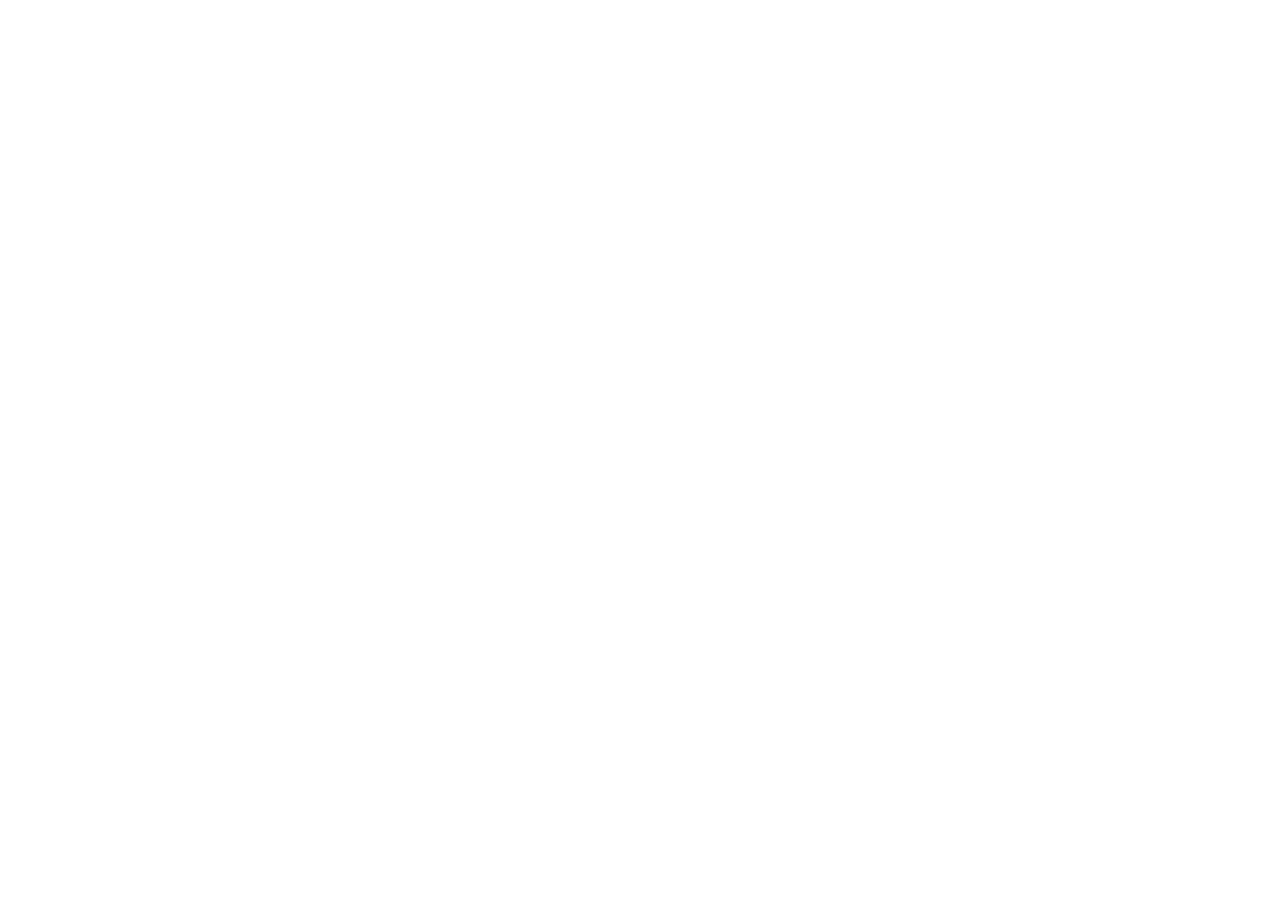
==== pages/a-propos.html @ 69cf408e "favi step completed" ====
<!DOCTYPE html>
<html lang="fr">

<head>
    <meta charset="UTF-8">
    <meta name="viewport" content="width=device-width, initial-scale=1.0">
    <title>The Green Escape - A propos</title>

    <!--Favicon-->
    <link rel="apple-touch-icon" sizes="72x72" href=".assets/images/favi/apple-icon-72x72.png">
    <link rel="apple-touch-icon" sizes="57x57" href=".assets/images/favi/apple-icon-57x57.png">
    <link rel="apple-touch-icon" sizes="76x76" href=".assets/images/favi/apple-icon-76x76.png">
    <link rel="apple-touch-icon" sizes="114x114" href=".assets/images/favi/apple-icon-114x114.png">
    <link rel="apple-touch-icon" sizes="120x120" href=".assets/images/favi/apple-icon-120x120.png">
    <link rel="apple-touch-icon" sizes="144x144" href=".assets/images/favi/apple-icon-144x144.png">
    <link rel="apple-touch-icon" sizes="152x152" href=".assets/images/favi/apple-icon-152x152.png">
    <link rel="apple-touch-icon" sizes="180x180" href=".assets/images/favi/apple-icon-180x180.png">
    <link rel="icon" type="image/png" sizes="192x192"  href=".assets/images/favi/android-icon-192x192.png">
    <link rel="icon" type="image/png" sizes="32x32" href=".assets/images/favi/favicon-32x32.png">
    <link rel="icon" type="image/png" sizes="96x96" href=".assets/images/favi/favicon-96x96.png">
    <link rel="icon" type="image/png" sizes="16x16" href=".assets/images/favi/favicon-16x16.png">
    <link rel="manifest" href=".assets/images/favi/manifest.json">
    <meta name="msapplication-TileColor" content="#ffffff">
    <meta name="msapplication-TileImage" content=".assets/images/favi/ms-icon-144x144.png">
    <meta name="theme-color" content="#ffffff">
    <link rel="apple-touch-icon" sizes="60x60" href=".assets/images/favi/apple-icon-60x60.png">

    <!--SEO-->
    <meta name="description" content="">

    <!-- Liens styles CSS-->
    <link rel="stylesheet" href="./assets/css/reset.css">
    <link rel="stylesheet" href="./assets/css/base.css">
    <link rel="stylesheet" href="./assets/css/layout.css">

    <!-- Liens fonts web-->
    <!--Playfair Display-->
    <link rel="preconnect" href="https://fonts.googleapis.com">
    <link rel="preconnect" href="https://fonts.gstatic.com" crossorigin>
    <link href="https://fonts.googleapis.com/css2?family=Playfair+Display:ital,wght@0,400..900;1,400..900&display=swap"
        rel="stylesheet">
    <!--Poppins-->
    <link rel="preconnect" href="https://fonts.googleapis.com">
    <link rel="preconnect" href="https://fonts.gstatic.com" crossorigin>
    <link
        href="https://fonts.googleapis.com/css2?family=Playfair+Display:ital,wght@0,400..900;1,400..900&family=Poppins:ital,wght@0,100;0,200;0,300;0,400;0,500;0,600;0,700;0,800;0,900;1,100;1,200;1,300;1,400;1,500;1,600;1,700;1,800;1,900&display=swap"
        rel="stylesheet">

</head>

<body>
    <header>

    </header>

    <main>

    </main>

    <footer>

    </footer>
</body>

</html>
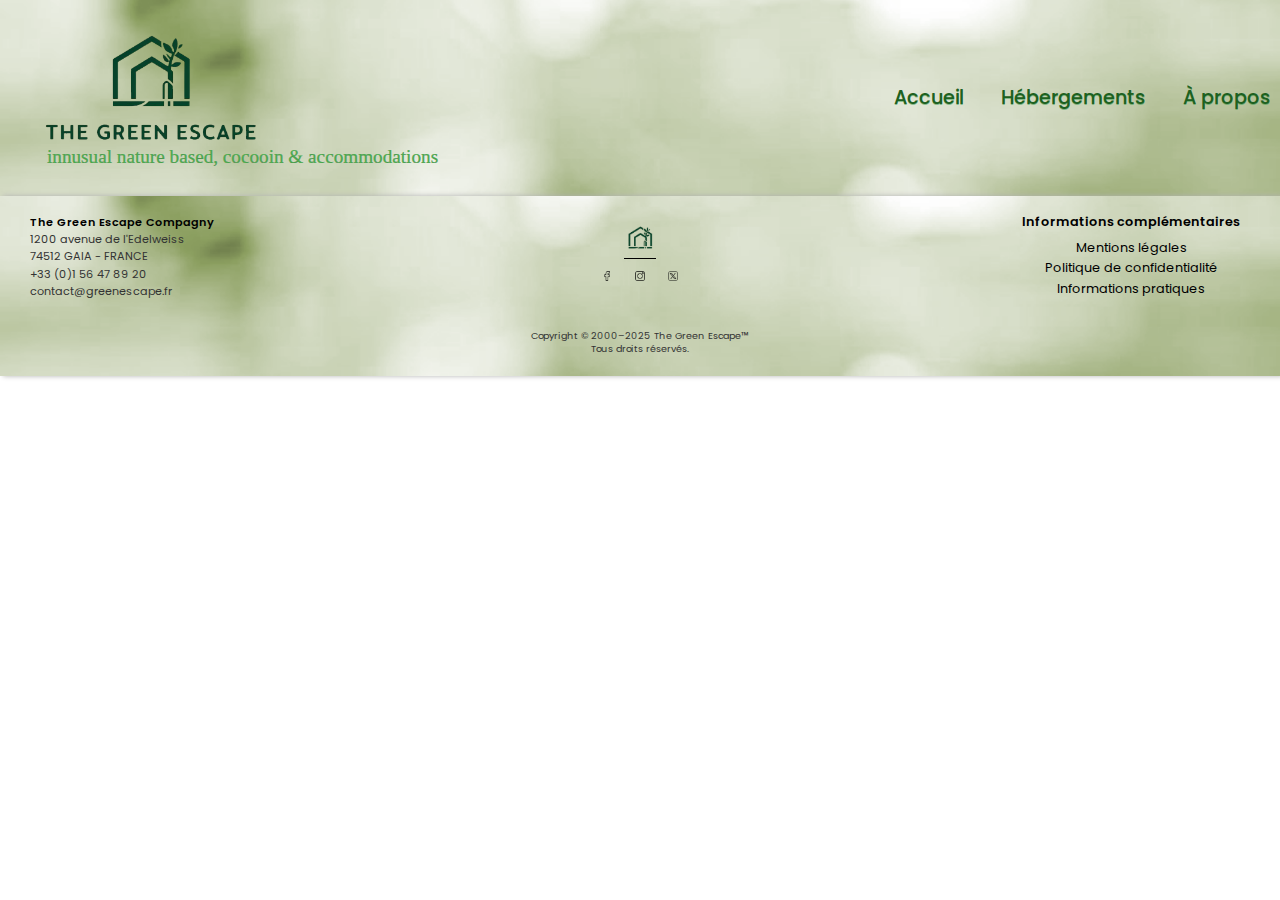
==== commit 9026c5df: "finished header + footer and 4 html's pages are linked and cheked" ====
--- a/pages/a-propos.html
+++ b/pages/a-propos.html
@@ -7,31 +7,31 @@
     <title>The Green Escape - A propos</title>
 
     <!--Favicon-->
-    <link rel="apple-touch-icon" sizes="72x72" href=".assets/images/favi/apple-icon-72x72.png">
-    <link rel="apple-touch-icon" sizes="57x57" href=".assets/images/favi/apple-icon-57x57.png">
-    <link rel="apple-touch-icon" sizes="76x76" href=".assets/images/favi/apple-icon-76x76.png">
-    <link rel="apple-touch-icon" sizes="114x114" href=".assets/images/favi/apple-icon-114x114.png">
-    <link rel="apple-touch-icon" sizes="120x120" href=".assets/images/favi/apple-icon-120x120.png">
-    <link rel="apple-touch-icon" sizes="144x144" href=".assets/images/favi/apple-icon-144x144.png">
-    <link rel="apple-touch-icon" sizes="152x152" href=".assets/images/favi/apple-icon-152x152.png">
-    <link rel="apple-touch-icon" sizes="180x180" href=".assets/images/favi/apple-icon-180x180.png">
-    <link rel="icon" type="image/png" sizes="192x192"  href=".assets/images/favi/android-icon-192x192.png">
-    <link rel="icon" type="image/png" sizes="32x32" href=".assets/images/favi/favicon-32x32.png">
-    <link rel="icon" type="image/png" sizes="96x96" href=".assets/images/favi/favicon-96x96.png">
-    <link rel="icon" type="image/png" sizes="16x16" href=".assets/images/favi/favicon-16x16.png">
-    <link rel="manifest" href=".assets/images/favi/manifest.json">
+    <link rel="apple-touch-icon" sizes="72x72" href="./../assets/images/favi/apple-icon-72x72.png">
+    <link rel="apple-touch-icon" sizes="57x57" href="./../assets/images/favi/apple-icon-57x57.png">
+    <link rel="apple-touch-icon" sizes="76x76" href="./../assets/images/favi/apple-icon-76x76.png">
+    <link rel="apple-touch-icon" sizes="114x114" href="./../assets/images/favi/apple-icon-114x114.png">
+    <link rel="apple-touch-icon" sizes="120x120" href="./../assets/images/favi/apple-icon-120x120.png">
+    <link rel="apple-touch-icon" sizes="144x144" href="./../assets/images/favi/apple-icon-144x144.png">
+    <link rel="apple-touch-icon" sizes="152x152" href="./../assets/images/favi/apple-icon-152x152.png">
+    <link rel="apple-touch-icon" sizes="180x180" href="./../assets/images/favi/apple-icon-180x180.png">
+    <link rel="icon" type="image/png" sizes="192x192"  href="./../assets/images/favi/android-icon-192x192.png">
+    <link rel="icon" type="image/png" sizes="32x32" href="./../assets/images/favi/favicon-32x32.png">
+    <link rel="icon" type="image/png" sizes="96x96" href="./../assets/images/favi/favicon-96x96.png">
+    <link rel="icon" type="image/png" sizes="16x16" href="./../assets/images/favi/favicon-16x16.png">
+    <link rel="manifest" href="./../assets/images/favi/manifest.json">
     <meta name="msapplication-TileColor" content="#ffffff">
-    <meta name="msapplication-TileImage" content=".assets/images/favi/ms-icon-144x144.png">
+    <meta name="msapplication-TileImage" content="./../assets/images/favi/ms-icon-144x144.png">
     <meta name="theme-color" content="#ffffff">
-    <link rel="apple-touch-icon" sizes="60x60" href=".assets/images/favi/apple-icon-60x60.png">
+    <link rel="apple-touch-icon" sizes="60x60" href="./../assets/images/favi/apple-icon-60x60.png">
 
     <!--SEO-->
     <meta name="description" content="">
 
     <!-- Liens styles CSS-->
-    <link rel="stylesheet" href="./assets/css/reset.css">
-    <link rel="stylesheet" href="./assets/css/base.css">
-    <link rel="stylesheet" href="./assets/css/layout.css">
+    <link rel="stylesheet" href="./../assets/css/reset.css">
+    <link rel="stylesheet" href="./../assets/css/base.css">
+    <link rel="stylesheet" href="./../assets/css/layout.css">
 
     <!-- Liens fonts web-->
     <!--Playfair Display-->
@@ -47,19 +47,93 @@
         rel="stylesheet">
 
 </head>
-
 <body>
     <header>
-
-    </header>
+        <div class="logo-slogan">
+            <a href="index.html">
+                <img class="logo-header" src="./../assets/images/logo_header.png" alt="logo de l'entreprise the green escape" id="logo">
+            </a>
+            <h1>
+                innusual nature based, cocooin & accommodations
+            </h1>
+        </div>
+            <nav>
+               <ul>
+                <li>
+                    <a href="index.html">Accueil</a>
+                </li>
+                <li>
+                    <a href="hebergements.html">Hébergements</a>
+                </li>
+                <li>
+                    <a href="a-propos.html">À propos</a>
+                    
+                </li>
+                <li>
+                    <a href="contact.html">Contact</a>
+                </li>
+               </ul>
+            </nav>
+        </header>
 
     <main>
 
     </main>
+    
+    <footer>
+        <div class="compagny-contact">
+            <h3>The Green Escape Compagny</h3>
+            <p>1200 avenue de l'Edelweiss</p>
+            <p>74512 GAIA - FRANCE</p>
+            <p>+33 (0)1 56 47 89 20</p>
+            <p>contact@greenescape.fr</p>
+        </div>
 
-    <footer>
+        <div class="social-media">
+            <div class="logo-compagny-social">
+                <a href="index.html">
+                <img src="./../assets/images/green_escape_alphachannel.png" alt="logo de l'entreprise the green escape" id="logo-compagny-social">
+                </a>
+            </div>
+            <div class="plateformes">
+
+                <a href="#" target="_blank">
+                <img src="./../assets/images/social/facebook.png" alt="logo facebook" id="logo facebook">
+                </a>
+
+                <a href="#" target="_blank">
+                <img src="./../assets/images/social/instagram.png" alt="logo instagram" id="logo instagram">
+                </a>
+
+                <a href="#" target="_blank">
+                <img src="./../assets/images/social/x.png" alt="logo x" id="logo x">
+                </a>
+
+            </div>
+        </div>
+
+        <div class="adding-informations">
+         <nav>
+            <h3>Informations complémentaires</h3>
+            <ul>
+             <li>
+                <a href="#">Mentions légales</a>
+            </li>
+             <li>
+                 <a href="#">Politique de confidentialité</a>
+             </li>
+             <li>
+                <a href="#">Informations pratiques</a>
+            </li>
+            </ul>
+         </nav>
+        </div>
+
+        <div class="copyright">
+         <p>Copyright &copy; 2000–2025 The Green Escape™</p>
+         <p>Tous droits réservés.</p>
+        </div>
 
     </footer>
 </body>
-
 </html>--- a/assets/css/base.css
+++ b/assets/css/base.css
@@ -0,0 +1,31 @@
+*{
+    box-sizing: border-box;
+}
+:root{
+    --main_background:#F5F5DC ;
+    --main_text_color:#333333;
+    --secondary_background:#FFFFFF;
+    --color-button:#4CAF50;
+    --color-title:#4CAF50;
+    --title-font: playfair display;
+    --text-font:poppins;
+}
+
+main{
+    background-color: var(--main_background);
+}
+
+h1{
+    font-family: var(--text---font);
+    color: var(--color-title);
+}
+
+ul ol a{
+    font-family: var(--text---font);
+    color: var(--color-title);
+}
+
+p{
+    font-family: var(--text---font);
+    color: var(--main_text_color);
+}--- a/assets/css/layout.css
+++ b/assets/css/layout.css
@@ -0,0 +1,184 @@
+header{
+    margin: auto;
+    width: 100%;
+    padding: 30px;
+    position: relative;
+    display: flex;
+    justify-content: space-between;
+    align-items: center;
+    box-shadow: 0px 3px 5px 0px #b3b2b2;
+    background: url("./../images/banner_green_bkg.png") center center / cover no-repeat;
+}
+
+.logo-header{
+    height: auto;
+    width: 30%;
+    align-items: center;
+    text-align: center;
+    text-decoration: none;
+    color: inherit;
+}
+
+header h1{
+    padding: 0 0 0 17px;
+    -webkit-text-stroke: 0.2px #3f7541;
+    font-size: 1.2rem;
+}
+
+header nav{
+    height: auto;
+    width: 30%;
+    padding: 0 20px 0 0;
+    align-items: center;
+    vertical-align: middle;
+    text-align: center;
+}
+
+header nav ul{
+    display: flex;
+    gap: 5%;
+}
+
+header nav li{
+    padding: 10px;
+    text-decoration-color: transparent;
+}
+
+header nav li:hover{
+    transform: translateY(-2px);
+    transition: 0.2s ease-in-out;
+    text-shadow: 0.5px 0.5px 0.5px rgb(97, 97, 97);
+    text-decoration: underline;
+    text-decoration-color: #1d6120;
+    text-decoration-thickness: 2px;
+    text-underline-offset: 4px;
+}
+
+header nav a{
+    font-family:var(--text-font);
+    font-weight:500;
+    font-size: 1.2rem;
+    text-decoration: none;
+    color:#1d6120;
+    -webkit-text-stroke: 0.2px #264b275d;
+    text-shadow: 0px 0.5px 0px rgba(49, 151, 74, 0.527);
+    white-space: nowrap;
+
+}
+
+footer{
+    margin: auto;
+    width: 100%;
+    padding: 20px;
+    position: relative;
+    bottom: 0;
+    display: flex;
+    flex-direction: row;
+    flex-wrap: wrap;
+    justify-content: space-between;
+    align-items: center;
+    box-shadow: 3px 0px 5px 0px #b3b2b2;
+    font-family: var(--text-font);
+    font-size:0.7rem;
+    background: url("./../images/banner_green_bkg.png") center center / cover no-repeat;
+}
+
+.social-media{
+    height: auto;
+    width: 20%;
+    align-items: center;
+    vertical-align: middle;
+    text-align: center;
+}
+
+.plateformes img{
+    height: auto;
+    width: 12%;
+    padding: 10px;
+    transition: transform 0.3s ease;
+}
+
+.plateformes a{
+    text-decoration: none;
+    color: inherit;
+}
+
+.plateformes img:hover{
+    transform: scale(1.2);
+}
+
+.logo-compagny-social img{
+    height: auto;
+    width: 13%;
+    padding: 0 0 6px 0;
+    justify-items: center;
+    border-bottom: solid 1px black;
+    transition: 0.3s ease-out;
+
+}
+
+.logo-compagny-social img:hover{
+    box-shadow: 0px 0px 10px 5px #00000059;
+    border-radius: 3px;
+}
+
+.compagny-contact{
+    height: auto;
+    width: 20%;
+    padding: 0 0 0 10px;
+    align-items: center;
+    vertical-align: middle;
+    text-align: justify;
+}
+
+.compagny-contact h3,p{
+    padding-bottom: 3px;
+}
+
+.compagny-contact h3{
+    font-weight: 550;
+}
+
+.compagny-contact p{
+    padding-top: 3px;
+}
+
+.adding-informations{
+    height: auto;
+    width: 20%;
+    padding: 0 10px 0 0;
+    font-size: 0.8rem;
+    align-items: center;
+    vertical-align: middle;
+    text-align: center;
+}
+
+.adding-informations h3{
+    font-weight: 550;
+    padding-bottom: 10px;
+    font-size: 0.8rem;
+}
+
+.adding-informations li a{
+    padding-top: 3px;
+    padding-bottom: 5px;
+    text-decoration: none;
+    color: inherit;
+    display: inline-block;
+}
+
+.adding-informations li a:hover{
+    transform: translateY(-2px);
+    transition: 0.3s ease-out;
+    text-shadow: 0.5px 0.5px 0.5px rgb(97, 97, 97);
+}
+
+.copyright{
+    height: auto;
+    width: 100%;
+    padding: 30px 0 0 0;
+    align-items: center;
+    vertical-align: middle;
+    text-align: center;
+    font-size: 0.6rem;
+}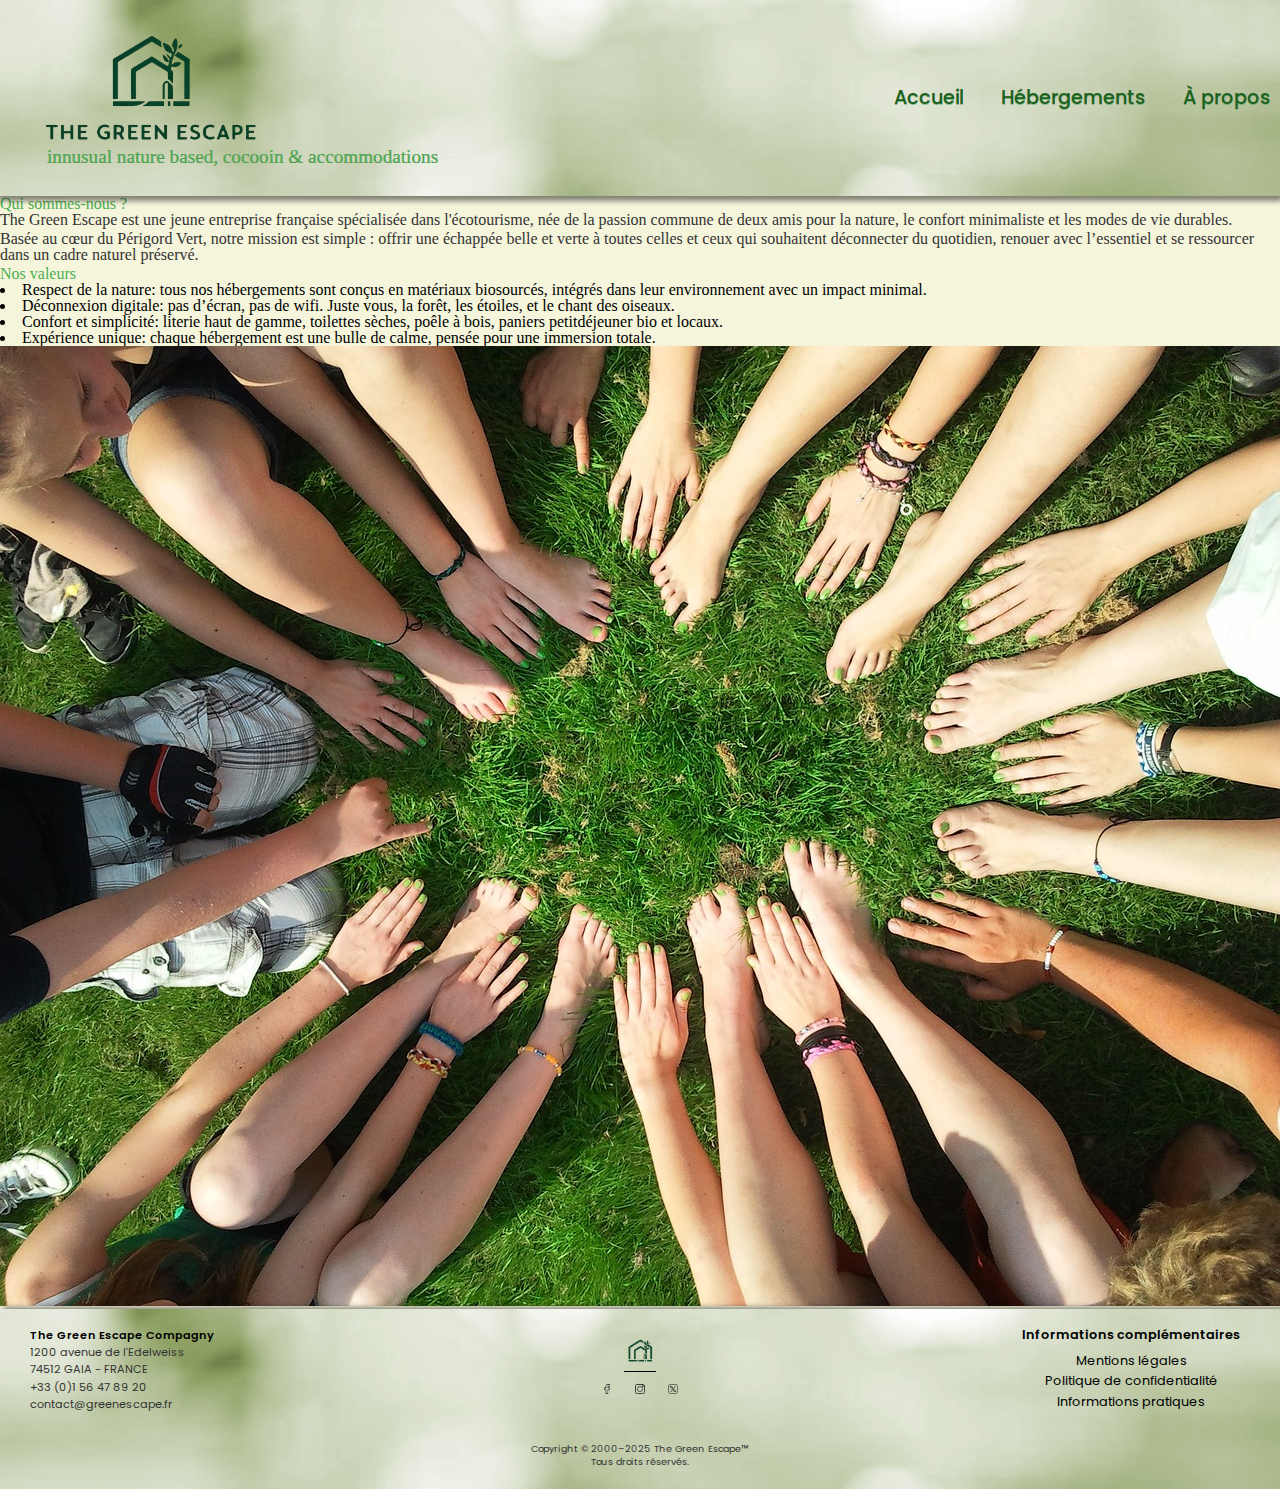
==== commit 8c587094: "mise en vrac du contenu sauf hebergements" ====
--- a/pages/a-propos.html
+++ b/pages/a-propos.html
@@ -32,6 +32,10 @@
     <link rel="stylesheet" href="./../assets/css/reset.css">
     <link rel="stylesheet" href="./../assets/css/base.css">
     <link rel="stylesheet" href="./../assets/css/layout.css">
+    <link rel="stylesheet" href="./../assets/css/home.css">   
+    <link rel="stylesheet" href="./../assets/css/contact.css">
+    <link rel="stylesheet" href="./../assets/css/herbegements.css">
+    <link rel="stylesheet" href="./../assets/css/a-propos.css">
 
     <!-- Liens fonts web-->
     <!--Playfair Display-->
@@ -60,7 +64,7 @@
             <nav>
                <ul>
                 <li>
-                    <a href="index.html">Accueil</a>
+                    <a href="./../index.html">Accueil</a>
                 </li>
                 <li>
                     <a href="hebergements.html">Hébergements</a>
@@ -77,6 +81,29 @@
         </header>
 
     <main>
+        <section class="who-we-are">
+            <h2>Qui sommes-nous ?</h2>
+            <p>The Green Escape est une jeune entreprise française spécialisée dans l'écotourisme, née de la
+                passion commune de deux amis pour la nature, le confort minimaliste et les modes de vie durables.</p>
+            <p>Basée au cœur du Périgord Vert, notre mission est simple : offrir une échappée belle et verte à
+                toutes celles et ceux qui souhaitent déconnecter du quotidien, renouer avec l’essentiel et se
+                ressourcer dans un cadre naturel préservé.</p>
+        </section>
+
+        <section class="valeurs">
+            <h2>Nos valeurs</h2>
+            <ul>
+                <li><span>Respect de la nature:</span> tous nos hébergements sont conçus en matériaux biosourcés, intégrés
+                    dans leur environnement avec un impact minimal.</li>
+                <li><span></span>Déconnexion digitale:</span> pas d’écran, pas de wifi. Juste vous, la forêt, les étoiles, et le chant des
+                    oiseaux.</li>
+                <li><span></span>Confort et simplicité:</span> literie haut de gamme, toilettes sèches, poêle à bois, paniers petitdéjeuner bio et locaux.</li>
+                <li><span></span>Expérience unique:</span> chaque hébergement est une bulle de calme, pensée pour une
+                    immersion totale.</li>
+            </ul>
+            <img class="team" src="./../assets/images/about/team-386673_1280.jpg"
+            alt="photo d'équipe sur l'herbe avec les mains joines au cenre">
+        </section>
 
     </main>
     
--- a/assets/css/base.css
+++ b/assets/css/base.css
@@ -1,14 +1,29 @@
 *{
     box-sizing: border-box;
 }
+
 :root{
     --main_background:#F5F5DC ;
     --main_text_color:#333333;
     --secondary_background:#FFFFFF;
-    --color-button:#4CAF50;
+    --contrast:#FFFFFF;
+    --color-button:#4caf4fe1;
+    --color-deeper-button:#2e6330;
     --color-title:#4CAF50;
     --title-font: playfair display;
     --text-font:poppins;
+}
+
+@media screen and (min-width: 375px) and (max-width: 768px) {
+
+}
+
+@media screen and (min-width: 769) and (max-width: 1024px) {
+    
+}
+
+@media screen and (min-width: 1025px) and (max-width: 1024px){
+    
 }
 
 main{
@@ -16,6 +31,11 @@
 }
 
 h1{
+    font-family: var(--text---font);
+    color: var(--color-title);
+}
+
+h2{
     font-family: var(--text---font);
     color: var(--color-title);
 }
--- a/assets/css/layout.css
+++ b/assets/css/layout.css
@@ -1,12 +1,13 @@
 header{
-    margin: auto;
+    margin:0;
     width: 100%;
+    max-width: 100%;
     padding: 30px;
     position: relative;
     display: flex;
     justify-content: space-between;
     align-items: center;
-    box-shadow: 0px 3px 5px 0px #b3b2b2;
+    box-shadow: 0px 3px 5px 2px #00000077;
     background: url("./../images/banner_green_bkg.png") center center / cover no-repeat;
 }
 
@@ -77,7 +78,7 @@
     flex-wrap: wrap;
     justify-content: space-between;
     align-items: center;
-    box-shadow: 3px 0px 5px 0px #b3b2b2;
+    box-shadow: 5px 0px 5px 2px #00000077;
     font-family: var(--text-font);
     font-size:0.7rem;
     background: url("./../images/banner_green_bkg.png") center center / cover no-repeat;
--- a/assets/css/home.css
+++ b/assets/css/home.css
@@ -0,0 +1,216 @@
+.hero-picture-title img {
+    width: 100%;
+    height: 65vh;
+    position: relative;
+    overflow: hidden;
+    max-width: 100%;
+    display: flex;
+    overflow: hidden;
+    /* Cache les parties de l'image qui dépassent */
+    object-fit: cover;
+    /* L'image remplit toute la zone sans se déformer */
+    mask-image: linear-gradient(to right, rgba(0, 0, 0, 1) 70%, rgba(0, 0, 0, 0) 100%);
+    -webkit-mask-image: linear-gradient(to right, rgba(0, 0, 0, 1) 70%, rgba(0, 0, 0, 0) 100%);
+}
+
+.hero-picture-title h2 {
+    padding: 0 0 0 30px;
+    position: absolute;
+    display: flex;
+    top: 35vh;
+    left: 4vw;
+    color: var(--contrast);
+    font-family: var(--title-font);
+    font-size: 1.5rem;
+    font-weight: 600;
+    text-shadow: 0px 0px 10px var(--contrast);
+}
+
+h2 span {
+    position: absolute;
+    font-style: italic;
+    font-size: 4rem;
+    top: 0vh;
+    left: 15vw;
+}
+
+p span {
+    font-style: italic;
+    display: inline-block;
+    transition: transform 0.3s ease, left 0.3s ease;
+    transform-origin: left center;
+    font-size: 1.2rem;
+    text-shadow: 0px 0px 10px var(--contrast);
+}
+
+p span:hover {
+    transform: scale(1.2);
+}
+
+.compagny-brief {
+    position: absolute;
+    display: contents;
+}
+
+.compagny-brief p {
+    padding: 20px 0 0 30px;
+    position: absolute;
+    top: 55vh;
+    left: 4vw;
+    color: var(--contrast);
+    font-family: var(--text-font);
+    font-size: 1rem;
+    white-space: pre-line;
+    line-height: 1.8;
+}
+
+.green-zoom a {
+    text-decoration: none;
+    color: inherit;
+}
+
+.green-zoom p {
+    padding: 0 0 0 30px;
+    position: absolute;
+    top: 48vh;
+    left: 4vw;
+    font-style: italic;
+    color: var(--contrast);
+    font-family: var(--text-font);
+    font-size: 1rem;
+}
+
+.contact-us-home {
+    padding: 0 0 0 30px;
+    position: absolute;
+    top: 70vh;
+    left: 35vw;
+    font-family: var(--text-font);
+    text-shadow: 0px 0px 10px var(--contrast);
+    font-size: 1.2rem;
+}
+
+.contact-us-home p {
+    color: var(--contrast);
+
+}
+
+.contact-us-home a {
+    text-decoration: none;
+    color: inherit;
+    color: var(--contrast);
+}
+
+.contact-us-home span {
+    font-weight: 500;
+}
+
+.btn-style {
+    border: 0;
+    line-height: 1.8;
+    padding: 0 20px;
+    font-size: 1rem;
+    width: 9vw;
+    height: 5vh;
+    position: absolute;
+    top: 5vh;
+    left: 5vw;
+    text-align: center;
+    color: var(--contrast);
+    text-shadow: 1px 1px 1px #000;
+    border-radius: 10px;
+    background-color: var(--color-button);
+    box-shadow: inset 2px 2px 3px rgb(255 255 255 / 60%), inset -2px -2px 3px rgb(0 0 0 / 60%);
+}
+
+.btn-style:hover,
+.home-preview:hover {
+    background-color: var(--color-deeper-button);
+}
+
+.btn-style:active,
+.home-preview:active {
+    box-shadow: inset -2px -2px 3px rgb(255 255 255 / 60%), inset 2px 2px 3px rgb(0 0 0 / 60%);
+}
+
+.hebergements-visual {
+    position: relative;
+    display: flex;
+    flex-wrap: wrap;
+    align-items: center;
+    transform: translate(5%, 10%);
+    z-index: 1;
+    /* Place les images au-dessus du fond */
+    padding-bottom: 8%;
+}
+
+.hebergements-visual img {
+    width: 15%;
+    height: auto;
+    padding-top: 30px;
+    object-fit: cover;
+    clip-path: polygon(75% 0%, 100% 50%, 75% 100%, 0% 100%, 25% 50%, 0% 0%);
+}
+
+.hebergements-visual img:hover {
+    transform: scale(1.01);
+    transition: 0.3s ease-out;
+    box-shadow: 0px 0px 10px 5px #00000059;
+}
+
+.home-gallery a {
+    text-decoration: none;
+    color: inherit;
+}
+
+.home-preview {
+    border: 0;
+    line-height: 1.8;
+    padding: 5px 20px;
+    font-size: 1rem;
+    width: 11vw;
+    height: 10vh;
+    position: absolute;
+    top: 25vh;
+    left: 70vw;
+    text-align: center;
+    color: var(--contrast);
+    text-shadow: 1px 1px 1px #000;
+    border-radius: 10px;
+    background-color: var(--color-button);
+    box-shadow: inset 2px 2px 3px rgb(255 255 255 / 60%), inset -2px -2px 3px rgb(0 0 0 / 60%);
+}
+
+.home-preview:hover {
+    transform: scale(1.1);
+}
+
+.avis-groupe {
+    width: 100%;
+    padding: 0 0 50px 0;
+    overflow: hidden;
+    position: relative;
+    display: flex;
+    justify-content: space-between;
+    vertical-align: middle;
+    /* text-align: center; */
+    font-family: var(--text-font);
+}
+
+.avis_seul {
+    width: 100%;
+    padding: 20px;
+    text-align: center;
+    box-sizing: border-box;
+    border-radius: 10px;
+    margin: 10px 0;
+}
+
+.avis_seul p{
+    padding-top: 10px;
+}
+
+
+.checked {
+    color: orange;
+  }--- a/assets/css/contact.css
+++ b/assets/css/contact.css
@@ -0,0 +1,51 @@
+.formulaire {
+    width: 30%;
+    margin: 0 auto;
+    border: 1px solid #00000036;
+    border-radius: 15px; 
+    box-shadow: 5px 5px 15px 5px rgba(0,0,0,0.8);
+    font-family: var(--text-font);
+    color: var(--main_text_color);
+}
+
+.div-container {
+    margin-bottom: 15px;
+    display: flex;
+}
+
+.container-message {
+    margin-bottom: 15px;
+}
+
+.maps{
+    font-family: var(--text-font);
+    color: var(--main_text_color);
+}
+
+iframe {
+
+    position: static;  /* Assure que l'iframe reste dans le flux normal du document */
+    pointer-events: none; /*empêche de se déplacer dans la carte*/
+}
+
+.compagny-contact{
+    height: auto;
+    width: 20%;
+    padding: 0 0 0 10px;
+    align-items: center;
+    vertical-align: middle;
+    text-align: justify;
+    font-family: var(--text-font);
+}
+
+.compagny-contact h3,p{
+    padding-bottom: 3px;
+}
+
+.compagny-contact h3{
+    font-weight: 550;
+}
+
+.compagny-contact p{
+    padding-top: 3px;
+}--- a/assets/css/a-propos.css
+++ b/assets/css/a-propos.css
@@ -0,0 +1,3 @@
+.valeurs ul{
+    list-style: inside;
+}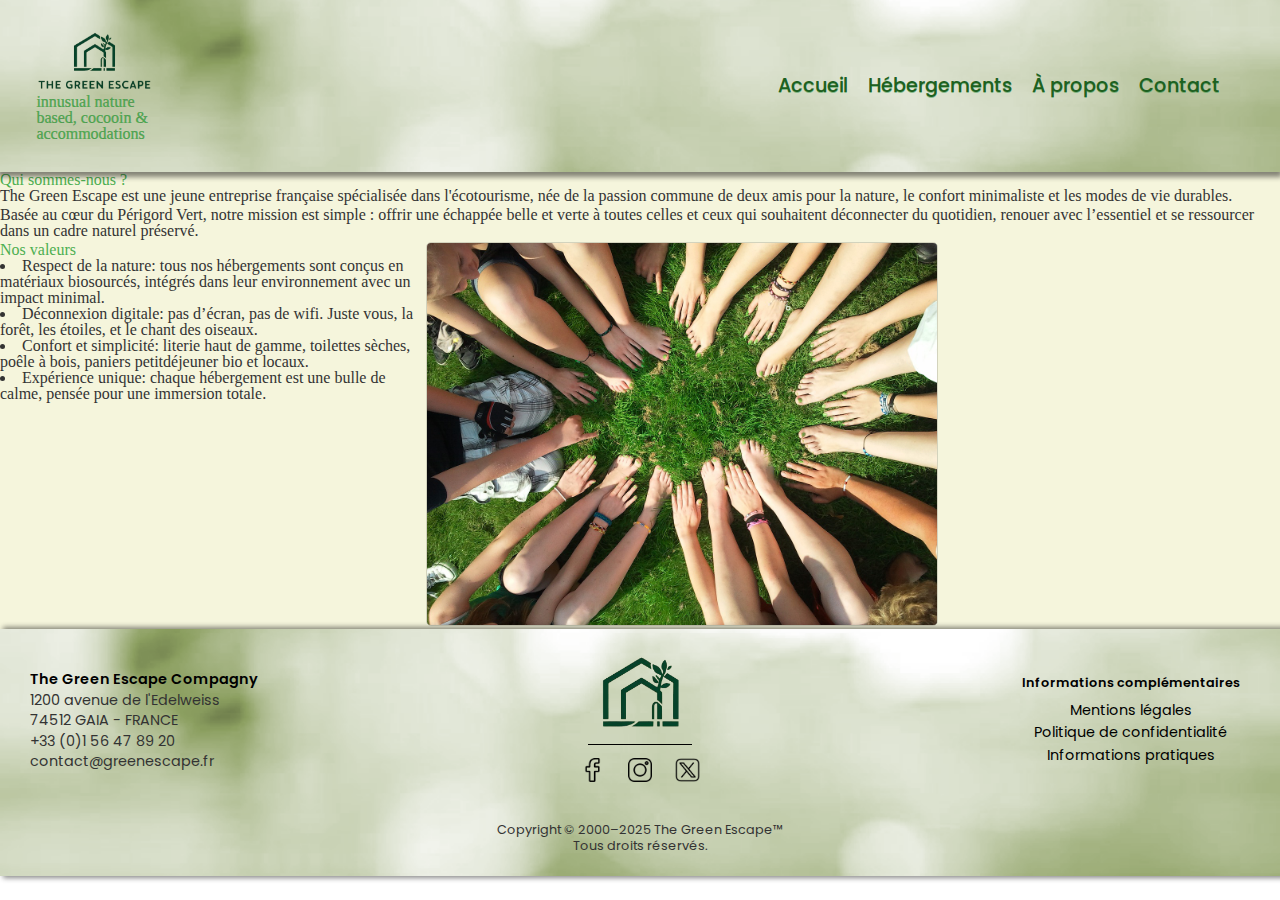
==== commit 5e919700: "responsive home page deskop" ====
--- a/pages/a-propos.html
+++ b/pages/a-propos.html
@@ -81,16 +81,17 @@
         </header>
 
     <main>
-        <section class="who-we-are">
+        <section class="about">
+        <div class="who-we-are">
             <h2>Qui sommes-nous ?</h2>
             <p>The Green Escape est une jeune entreprise française spécialisée dans l'écotourisme, née de la
                 passion commune de deux amis pour la nature, le confort minimaliste et les modes de vie durables.</p>
             <p>Basée au cœur du Périgord Vert, notre mission est simple : offrir une échappée belle et verte à
                 toutes celles et ceux qui souhaitent déconnecter du quotidien, renouer avec l’essentiel et se
                 ressourcer dans un cadre naturel préservé.</p>
-        </section>
-
-        <section class="valeurs">
+            </div>
+       <div class="flex-valeurs">     
+        <div class="valeurs">
             <h2>Nos valeurs</h2>
             <ul>
                 <li><span>Respect de la nature:</span> tous nos hébergements sont conçus en matériaux biosourcés, intégrés
@@ -101,9 +102,14 @@
                 <li><span></span>Expérience unique:</span> chaque hébergement est une bulle de calme, pensée pour une
                     immersion totale.</li>
             </ul>
-            <img class="team" src="./../assets/images/about/team-386673_1280.jpg"
+        </div>
+
+        <div class="team">
+            <img src="./../assets/images/about/team-386673_1280.jpg"
             alt="photo d'équipe sur l'herbe avec les mains joines au cenre">
-        </section>
+        </div>
+    </div>
+    </section>
 
     </main>
     
--- a/assets/css/base.css
+++ b/assets/css/base.css
@@ -12,18 +12,6 @@
     --color-title:#4CAF50;
     --title-font: playfair display;
     --text-font:poppins;
-}
-
-@media screen and (min-width: 375px) and (max-width: 768px) {
-
-}
-
-@media screen and (min-width: 769) and (max-width: 1024px) {
-    
-}
-
-@media screen and (min-width: 1025px) and (max-width: 1024px){
-    
 }
 
 main{
--- a/assets/css/layout.css
+++ b/assets/css/layout.css
@@ -7,13 +7,22 @@
     display: flex;
     justify-content: space-between;
     align-items: center;
+    gap: 50%;
     box-shadow: 0px 3px 5px 2px #00000077;
     background: url("./../images/banner_green_bkg.png") center center / cover no-repeat;
 }
 
+.logo-slogan{
+    width: 100%;
+}
+
+.logo-slogan h1{
+    width: 100%;
+}
+
 .logo-header{
     height: auto;
-    width: 30%;
+    width: 10vw;
     align-items: center;
     text-align: center;
     text-decoration: none;
@@ -21,14 +30,14 @@
 }
 
 header h1{
-    padding: 0 0 0 17px;
+    padding: 0 0 0 0.5vw;
     -webkit-text-stroke: 0.2px #3f7541;
-    font-size: 1.2rem;
+    font-size: 1rem;
 }
 
 header nav{
     height: auto;
-    width: 30%;
+    width: 70%;
     padding: 0 20px 0 0;
     align-items: center;
     vertical-align: middle;
@@ -37,7 +46,7 @@
 
 header nav ul{
     display: flex;
-    gap: 5%;
+    justify-content: space-between;
 }
 
 header nav li{
@@ -86,7 +95,7 @@
 
 .social-media{
     height: auto;
-    width: 20%;
+    width: 8%;
     align-items: center;
     vertical-align: middle;
     text-align: center;
@@ -94,7 +103,7 @@
 
 .plateformes img{
     height: auto;
-    width: 12%;
+    width: 30%;
     padding: 10px;
     transition: transform 0.3s ease;
 }
@@ -108,9 +117,9 @@
     transform: scale(1.2);
 }
 
-.logo-compagny-social img{
+#logo-compagny-social{
     height: auto;
-    width: 13%;
+    width: 70%;
     padding: 0 0 6px 0;
     justify-items: center;
     border-bottom: solid 1px black;
@@ -127,9 +136,11 @@
     height: auto;
     width: 20%;
     padding: 0 0 0 10px;
+    font-size: 0.9rem;
     align-items: center;
     vertical-align: middle;
     text-align: justify;
+    font-family: var(--text-font);
 }
 
 .compagny-contact h3,p{
@@ -148,7 +159,7 @@
     height: auto;
     width: 20%;
     padding: 0 10px 0 0;
-    font-size: 0.8rem;
+    font-size: 0.9rem;
     align-items: center;
     vertical-align: middle;
     text-align: center;
@@ -181,5 +192,5 @@
     align-items: center;
     vertical-align: middle;
     text-align: center;
-    font-size: 0.6rem;
+    font-size: 0.8rem;
 }--- a/assets/css/home.css
+++ b/assets/css/home.css
@@ -1,8 +1,11 @@
+.hero-picture-title{
+    position: relative;
+}
+
 .hero-picture-title img {
     width: 100%;
-    height: 65vh;
-    position: relative;
-    overflow: hidden;
+    height: 500px;
+    position: relative;
     max-width: 100%;
     display: flex;
     overflow: hidden;
@@ -17,7 +20,7 @@
     padding: 0 0 0 30px;
     position: absolute;
     display: flex;
-    top: 35vh;
+    top: 10vh;
     left: 4vw;
     color: var(--contrast);
     font-family: var(--title-font);
@@ -27,11 +30,11 @@
 }
 
 h2 span {
-    position: absolute;
     font-style: italic;
-    font-size: 4rem;
-    top: 0vh;
-    left: 15vw;
+    position: relative;
+    font-size: 3rem;
+    top: 5vh;
+    left: 14vw;
 }
 
 p span {
@@ -49,14 +52,18 @@
 
 .compagny-brief {
     position: absolute;
-    display: contents;
+    top: 200px;
+    left: 6%;
+}
+
+.compagny-brief span{
+    text-decoration: none;
+    color: inherit;
+    color: var(--contrast);
 }
 
 .compagny-brief p {
-    padding: 20px 0 0 30px;
-    position: absolute;
-    top: 55vh;
-    left: 4vw;
+    padding: 20px 0 0 0;
     color: var(--contrast);
     font-family: var(--text-font);
     font-size: 1rem;
@@ -64,26 +71,10 @@
     line-height: 1.8;
 }
 
-.green-zoom a {
-    text-decoration: none;
-    color: inherit;
-}
-
-.green-zoom p {
-    padding: 0 0 0 30px;
-    position: absolute;
-    top: 48vh;
-    left: 4vw;
-    font-style: italic;
-    color: var(--contrast);
-    font-family: var(--text-font);
-    font-size: 1rem;
-}
-
 .contact-us-home {
     padding: 0 0 0 30px;
     position: absolute;
-    top: 70vh;
+    top: 60vh;
     left: 35vw;
     font-family: var(--text-font);
     text-shadow: 0px 0px 10px var(--contrast);
@@ -107,20 +98,23 @@
 
 .btn-style {
     border: 0;
-    line-height: 1.8;
-    padding: 0 20px;
-    font-size: 1rem;
-    width: 9vw;
-    height: 5vh;
-    position: absolute;
-    top: 5vh;
-    left: 5vw;
+    padding: 10px 20px;
+    margin-top: 20px;
+    text-decoration: none;
+    color: inherit;
+    font-family: var(--text-font);
+    font-size: 0.8rem;
+    display: flex;
+    width: 200px;
     text-align: center;
+    align-items: center;
+    justify-content: center;
     color: var(--contrast);
     text-shadow: 1px 1px 1px #000;
     border-radius: 10px;
     background-color: var(--color-button);
     box-shadow: inset 2px 2px 3px rgb(255 255 255 / 60%), inset -2px -2px 3px rgb(0 0 0 / 60%);
+    
 }
 
 .btn-style:hover,
@@ -138,14 +132,13 @@
     display: flex;
     flex-wrap: wrap;
     align-items: center;
-    transform: translate(5%, 10%);
     z-index: 1;
     /* Place les images au-dessus du fond */
-    padding-bottom: 8%;
+    padding-bottom: 5%;
 }
 
 .hebergements-visual img {
-    width: 15%;
+    width: 100%;
     height: auto;
     padding-top: 30px;
     object-fit: cover;
@@ -155,24 +148,30 @@
 .hebergements-visual img:hover {
     transform: scale(1.01);
     transition: 0.3s ease-out;
-    box-shadow: 0px 0px 10px 5px #00000059;
+}
+
+.home-gallery{
+    display: flex;
+    align-items: center;
+    padding-left: 50px;
 }
 
 .home-gallery a {
+    display: flex;
+    height: 100%;
+    width: 30%;
     text-decoration: none;
     color: inherit;
 }
 
 .home-preview {
     border: 0;
-    line-height: 1.8;
+    line-height: 1.2;
     padding: 5px 20px;
-    font-size: 1rem;
+    font-size: 0.8rem;
     width: 11vw;
-    height: 10vh;
-    position: absolute;
-    top: 25vh;
-    left: 70vw;
+    height: 12vh;
+    margin: 0 auto;
     text-align: center;
     color: var(--contrast);
     text-shadow: 1px 1px 1px #000;
@@ -193,7 +192,6 @@
     display: flex;
     justify-content: space-between;
     vertical-align: middle;
-    /* text-align: center; */
     font-family: var(--text-font);
 }
 
@@ -210,7 +208,72 @@
     padding-top: 10px;
 }
 
-
 .checked {
     color: orange;
-  }+  }
+
+.burger-menu{
+    text-decoration: none;
+    color: inherit;
+    color: var(--color-deeper-button);
+    font-size: 2rem;
+    width: 0%;
+    display: none;
+}
+
+@media screen and (max-width: 1440px){
+
+    .burger-menu{
+        display: none;
+    }
+
+    .social-media{
+        height: auto;
+        width: 12%;
+    }
+
+    .compagny-brief{
+        top: 200px;
+    }
+
+}
+
+
+@media screen and (max-width: 1024px) {
+
+    header h1{
+        display: none;
+    }
+
+    .burger-menu{
+        display: none;
+    }
+
+    /* 
+    .home-gallery{
+        flex-wrap: wrap;
+    }
+
+    .home-gallery a{
+        width: 20%;
+        height: auto;
+        justify-content: space-between;
+    } */
+
+}
+
+@media screen and (max-width: 768px) {
+    
+    header h1{
+        display: none;
+    }
+
+    header nav{
+        display: none;
+    }
+
+    .burger-menu{
+        display: block;
+    }
+}
+
--- a/assets/css/a-propos.css
+++ b/assets/css/a-propos.css
@@ -1,3 +1,30 @@
 .valeurs ul{
     list-style: inside;
+}
+
+.flex-valeurs{
+    display: flex;
+    justify-content: space-around;
+}
+
+.who-we-are{
+    color: var(--main_text_color);
+    font-family: var(--text---font);
+}
+
+.valeurs{
+    font-family: var(--text---font);
+    color: var(--main_text_color);
+    width: 50%;
+}
+
+
+.team img{
+    width: 60%;
+    max-width: 100%;
+    padding: 10 10 10 10px;
+    object-fit: cover;
+    border: 1px solid rgba(0, 0, 0, 0.137);
+    box-shadow: inset 2px 2px 3px rgb(255 255 255 / 60%), inset -2px -2px 3px rgb(0 0 0 / 60%);
+    border-radius: 5px;
 }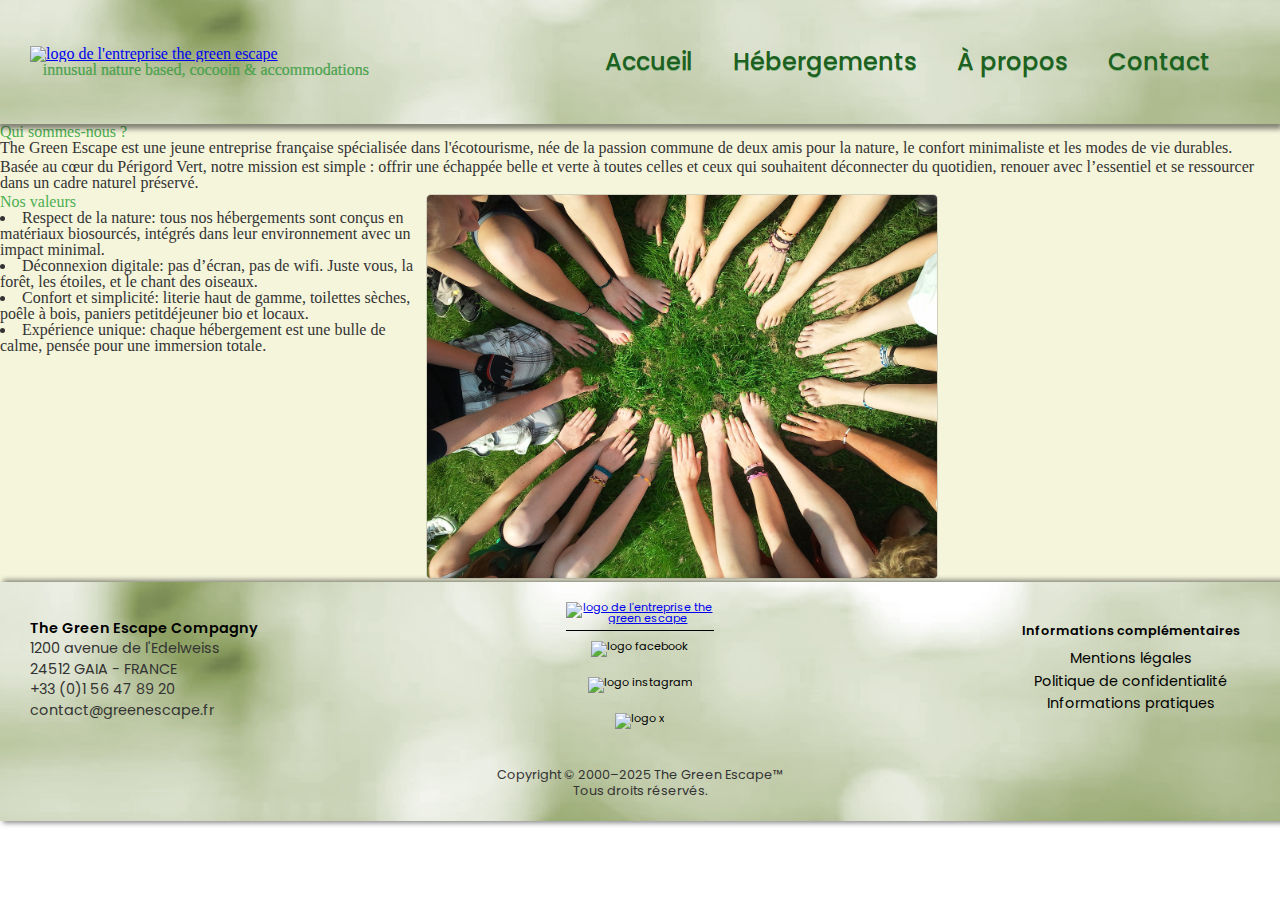
==== commit c63b2203: "finished o c lean up hml and css wih Claude IO" ====
--- a/pages/a-propos.html
+++ b/pages/a-propos.html
@@ -55,31 +55,35 @@
     <header>
         <div class="logo-slogan">
             <a href="index.html">
-                <img class="logo-header" src="./../assets/images/logo_header.png" alt="logo de l'entreprise the green escape" id="logo">
+                <img class="logo-header" src="./assets/images/logo_header.png"
+                    alt="logo de l'entreprise the green escape" id="logo">
             </a>
-            <h1>
+            <h1 class="titre-header-logo">
                 innusual nature based, cocooin & accommodations
             </h1>
         </div>
-            <nav>
-               <ul>
+        <nav class="nav-main">
+            <ul>
                 <li>
-                    <a href="./../index.html">Accueil</a>
+                    <a href="./index.html">Accueil</a>
                 </li>
                 <li>
-                    <a href="hebergements.html">Hébergements</a>
+                    <a href="pages/hebergements.html">Hébergements</a>
                 </li>
                 <li>
-                    <a href="a-propos.html">À propos</a>
-                    
+                    <a href="pages/a-propos.html">À propos</a>
+
                 </li>
                 <li>
-                    <a href="contact.html">Contact</a>
+                    <a href="pages/contact.html">Contact</a>
                 </li>
-               </ul>
-            </nav>
-        </header>
-
+            </ul>
+        </nav>
+        <div class="burger-menu">
+            <a href="#" id="burgerMenu">&#9776</a>
+        </div>
+    </header>
+    
     <main>
         <section class="about">
         <div class="who-we-are">
@@ -117,7 +121,7 @@
         <div class="compagny-contact">
             <h3>The Green Escape Compagny</h3>
             <p>1200 avenue de l'Edelweiss</p>
-            <p>74512 GAIA - FRANCE</p>
+            <p>24512 GAIA - FRANCE</p>
             <p>+33 (0)1 56 47 89 20</p>
             <p>contact@greenescape.fr</p>
         </div>
@@ -125,48 +129,48 @@
         <div class="social-media">
             <div class="logo-compagny-social">
                 <a href="index.html">
-                <img src="./../assets/images/green_escape_alphachannel.png" alt="logo de l'entreprise the green escape" id="logo-compagny-social">
+                    <img src="./assets/images/green_escape_alphachannel.png" alt="logo de l'entreprise the green escape"
+                        id="logo-compagny-social">
                 </a>
             </div>
             <div class="plateformes">
 
                 <a href="#" target="_blank">
-                <img src="./../assets/images/social/facebook.png" alt="logo facebook" id="logo facebook">
+                    <img src="./assets/images/social/facebook.png" alt="logo facebook" id="logo facebook">
                 </a>
 
                 <a href="#" target="_blank">
-                <img src="./../assets/images/social/instagram.png" alt="logo instagram" id="logo instagram">
+                    <img src="./assets/images/social/instagram.png" alt="logo instagram" id="logo instagram">
                 </a>
 
                 <a href="#" target="_blank">
-                <img src="./../assets/images/social/x.png" alt="logo x" id="logo x">
+                    <img src="./assets/images/social/x.png" alt="logo x" id="logo x">
                 </a>
 
             </div>
         </div>
 
         <div class="adding-informations">
-         <nav>
             <h3>Informations complémentaires</h3>
-            <ul>
-             <li>
-                <a href="#">Mentions légales</a>
-            </li>
-             <li>
-                 <a href="#">Politique de confidentialité</a>
-             </li>
-             <li>
-                <a href="#">Informations pratiques</a>
-            </li>
-            </ul>
-         </nav>
+            <nav>
+                <ul>
+                    <li>
+                        <a href="#">Mentions légales</a>
+                    </li>
+                    <li>
+                        <a href="#">Politique de confidentialité</a>
+                    </li>
+                    <li>
+                        <a href="#">Informations pratiques</a>
+                    </li>
+                </ul>
+            </nav>
         </div>
 
         <div class="copyright">
-         <p>Copyright &copy; 2000–2025 The Green Escape™</p>
-         <p>Tous droits réservés.</p>
+            <p>Copyright &copy; 2000–2025 The Green Escape™</p>
+            <p>Tous droits réservés.</p>
         </div>
-
     </footer>
 </body>
 </html>--- a/assets/css/base.css
+++ b/assets/css/base.css
@@ -3,13 +3,16 @@
 }
 
 :root{
+    /*Colors*/
     --main_background:#F5F5DC ;
+    --secondary_background:#FFFFFF;
     --main_text_color:#333333;
-    --secondary_background:#FFFFFF;
     --contrast:#FFFFFF;
     --color-button:#4caf4fe1;
     --color-deeper-button:#2e6330;
     --color-title:#4CAF50;
+
+    /*Fonts*/
     --title-font: playfair display;
     --text-font:poppins;
 }
--- a/assets/css/layout.css
+++ b/assets/css/layout.css
@@ -1,62 +1,55 @@
 header{
-    margin:0;
-    width: 100%;
-    max-width: 100%;
-    padding: 30px;
     position: relative;
     display: flex;
     justify-content: space-between;
     align-items: center;
-    gap: 50%;
+    width: 100%;
+    max-width: 100%;
+    margin:0;
+    padding: 30px;
+    background: url("./../images/banner_green_bkg.png") center center / cover no-repeat;
     box-shadow: 0px 3px 5px 2px #00000077;
-    background: url("./../images/banner_green_bkg.png") center center / cover no-repeat;
 }
 
 .logo-slogan{
     width: 100%;
 }
 
-.logo-slogan h1{
-    width: 100%;
+.logo-header{
+    width: 15vw;
+    height: auto;
+    color: inherit;
+    text-align: center;
+    align-items: center;
 }
 
-.logo-header{
-    height: auto;
-    width: 10vw;
-    align-items: center;
-    text-align: center;
-    text-decoration: none;
-    color: inherit;
+.titre-header-logo{
+    width: 100%;
+    padding: 0 0 0 1vw;
+    font-size: 1rem;
+    -webkit-text-stroke: 0.2px #3f7541;
 }
 
-header h1{
-    padding: 0 0 0 0.5vw;
-    -webkit-text-stroke: 0.2px #3f7541;
-    font-size: 1rem;
-}
-
-header nav{
+.nav-main{
+    width: 70%;
     height: auto;
-    width: 70%;
     padding: 0 20px 0 0;
-    align-items: center;
-    vertical-align: middle;
     text-align: center;
 }
 
-header nav ul{
+.nav-main ul{
     display: flex;
     justify-content: space-between;
 }
 
-header nav li{
-    padding: 10px;
+.nav-main li{
+    padding: 20px;
     text-decoration-color: transparent;
+    transition: 0.2s ease-in-out;
 }
 
-header nav li:hover{
+.nav-main li:hover{
     transform: translateY(-2px);
-    transition: 0.2s ease-in-out;
     text-shadow: 0.5px 0.5px 0.5px rgb(97, 97, 97);
     text-decoration: underline;
     text-decoration-color: #1d6120;
@@ -64,22 +57,18 @@
     text-underline-offset: 4px;
 }
 
-header nav a{
+.nav-main a{
+    color:#1d6120;
     font-family:var(--text-font);
+    font-size: 1.5rem;
     font-weight:500;
-    font-size: 1.2rem;
     text-decoration: none;
-    color:#1d6120;
+    white-space: nowrap;
     -webkit-text-stroke: 0.2px #264b275d;
     text-shadow: 0px 0.5px 0px rgba(49, 151, 74, 0.527);
-    white-space: nowrap;
-
 }
 
 footer{
-    margin: auto;
-    width: 100%;
-    padding: 20px;
     position: relative;
     bottom: 0;
     display: flex;
@@ -87,23 +76,24 @@
     flex-wrap: wrap;
     justify-content: space-between;
     align-items: center;
+    width: 100%;
+    margin: auto;
+    padding: 20px;
+    background: url("./../images/banner_green_bkg.png") center center / cover no-repeat;
     box-shadow: 5px 0px 5px 2px #00000077;
     font-family: var(--text-font);
     font-size:0.7rem;
-    background: url("./../images/banner_green_bkg.png") center center / cover no-repeat;
 }
 
 .social-media{
+    width: 8%;
     height: auto;
-    width: 8%;
-    align-items: center;
-    vertical-align: middle;
     text-align: center;
 }
 
 .plateformes img{
+    width: 30%;
     height: auto;
-    width: 30%;
     padding: 10px;
     transition: transform 0.3s ease;
 }
@@ -118,29 +108,26 @@
 }
 
 #logo-compagny-social{
+    width: 70%;
     height: auto;
-    width: 70%;
     padding: 0 0 6px 0;
+    border-bottom: solid 1px black;
     justify-items: center;
-    border-bottom: solid 1px black;
     transition: 0.3s ease-out;
-
 }
 
 .logo-compagny-social img:hover{
+    border-radius: 3px;
     box-shadow: 0px 0px 10px 5px #00000059;
-    border-radius: 3px;
 }
 
 .compagny-contact{
+    width: 20%;
     height: auto;
-    width: 20%;
     padding: 0 0 0 10px;
+    font-family: var(--text-font);
     font-size: 0.9rem;
-    align-items: center;
-    vertical-align: middle;
     text-align: justify;
-    font-family: var(--text-font);
 }
 
 .compagny-contact h3,p{
@@ -156,41 +143,53 @@
 }
 
 .adding-informations{
+    width: 20%;
     height: auto;
-    width: 20%;
     padding: 0 10px 0 0;
+    text-align: center;
     font-size: 0.9rem;
-    align-items: center;
-    vertical-align: middle;
-    text-align: center;
 }
 
 .adding-informations h3{
-    font-weight: 550;
     padding-bottom: 10px;
     font-size: 0.8rem;
+    font-weight: 550;
 }
 
 .adding-informations li a{
+    display: inline-block;
     padding-top: 3px;
     padding-bottom: 5px;
+    color: inherit;
     text-decoration: none;
-    color: inherit;
-    display: inline-block;
+    transition: 0.3s ease-out;
 }
 
 .adding-informations li a:hover{
     transform: translateY(-2px);
-    transition: 0.3s ease-out;
     text-shadow: 0.5px 0.5px 0.5px rgb(97, 97, 97);
 }
 
 .copyright{
+    width: 100%;
     height: auto;
-    width: 100%;
     padding: 30px 0 0 0;
-    align-items: center;
-    vertical-align: middle;
+    font-size: 0.8rem;
     text-align: center;
-    font-size: 0.8rem;
+}
+
+@media screen and (max-width: 1440px){
+
+    .burger-menu{
+        display: none;
+    }
+
+    .social-media{
+        width: 12%;
+        height: auto;
+    }
+}
+
+@media screen and (max-width: px){
+
 }--- a/assets/css/home.css
+++ b/assets/css/home.css
@@ -17,11 +17,10 @@
 }
 
 .hero-picture-title h2 {
-    padding: 0 0 0 30px;
     position: absolute;
-    display: flex;
     top: 10vh;
     left: 4vw;
+    padding: 0 0 0 30px;
     color: var(--contrast);
     font-family: var(--title-font);
     font-size: 1.5rem;
@@ -30,20 +29,20 @@
 }
 
 h2 span {
+    position: relative;
+    top: 8vh;
+    left: 14vw;
+    font-size: 3rem;
     font-style: italic;
-    position: relative;
-    font-size: 3rem;
-    top: 5vh;
-    left: 14vw;
 }
 
 p span {
+    display: inline-block;
+    font-size: 1.2rem;
     font-style: italic;
-    display: inline-block;
+    text-shadow: 0px 0px 10px var(--contrast);
     transition: transform 0.3s ease, left 0.3s ease;
     transform-origin: left center;
-    font-size: 1.2rem;
-    text-shadow: 0px 0px 10px var(--contrast);
 }
 
 p span:hover {
@@ -58,7 +57,6 @@
 
 .compagny-brief span{
     text-decoration: none;
-    color: inherit;
     color: var(--contrast);
 }
 
@@ -67,15 +65,15 @@
     color: var(--contrast);
     font-family: var(--text-font);
     font-size: 1rem;
+    line-height: 1.8;
     white-space: pre-line;
-    line-height: 1.8;
 }
 
 .contact-us-home {
-    padding: 0 0 0 30px;
     position: absolute;
     top: 60vh;
     left: 35vw;
+    padding: 0 0 0 30px;
     font-family: var(--text-font);
     text-shadow: 0px 0px 10px var(--contrast);
     font-size: 1.2rem;
@@ -88,7 +86,6 @@
 
 .contact-us-home a {
     text-decoration: none;
-    color: inherit;
     color: var(--contrast);
 }
 
@@ -97,25 +94,24 @@
 }
 
 .btn-style {
+    display: inline-flex;
+    justify-content: center;
+    align-items: center;
+    width: 200px;
+    margin-top: 20px;
+    padding: 10px 20px;
     border: 0;
-    padding: 10px 20px;
-    margin-top: 20px;
-    text-decoration: none;
-    color: inherit;
-    font-family: var(--text-font);
-    font-size: 0.8rem;
-    display: flex;
-    width: 200px;
-    text-align: center;
-    align-items: center;
-    justify-content: center;
-    color: var(--contrast);
-    text-shadow: 1px 1px 1px #000;
     border-radius: 10px;
     background-color: var(--color-button);
     box-shadow: inset 2px 2px 3px rgb(255 255 255 / 60%), inset -2px -2px 3px rgb(0 0 0 / 60%);
+    color: var(--contrast);
+    font-family: var(--text-font);
+    font-size: 0.8rem;
+    text-align: center;
+    text-decoration: none;
+    text-shadow: 1px 1px 1px #000;
+}
     
-}
 
 .btn-style:hover,
 .home-preview:hover {
@@ -132,8 +128,6 @@
     display: flex;
     flex-wrap: wrap;
     align-items: center;
-    z-index: 1;
-    /* Place les images au-dessus du fond */
     padding-bottom: 5%;
 }
 
@@ -143,11 +137,11 @@
     padding-top: 30px;
     object-fit: cover;
     clip-path: polygon(75% 0%, 100% 50%, 75% 100%, 0% 100%, 25% 50%, 0% 0%);
+    transition: 0.3s ease-out;
 }
 
 .hebergements-visual img:hover {
     transform: scale(1.01);
-    transition: 0.3s ease-out;
 }
 
 .home-gallery{
@@ -158,26 +152,29 @@
 
 .home-gallery a {
     display: flex;
+    width: 30%;
     height: 100%;
-    width: 30%;
-    text-decoration: none;
     color: inherit;
+    text-decoration: none;
 }
 
 .home-preview {
-    border: 0;
-    line-height: 1.2;
-    padding: 5px 20px;
-    font-size: 0.8rem;
-    width: 11vw;
+    display: inline-flex;
+    justify-content: center;
+    align-items: center;
+    width: 15vw;
     height: 12vh;
     margin: 0 auto;
-    text-align: center;
-    color: var(--contrast);
-    text-shadow: 1px 1px 1px #000;
+    padding: 5px 20px;
+    border: 0;
     border-radius: 10px;
     background-color: var(--color-button);
     box-shadow: inset 2px 2px 3px rgb(255 255 255 / 60%), inset -2px -2px 3px rgb(0 0 0 / 60%);
+    color: var(--contrast);
+    font-size: 1rem;
+    line-height: 1.2;
+    text-align: center;
+    text-shadow: 1px 1px 1px #000;    
 }
 
 .home-preview:hover {
@@ -185,23 +182,22 @@
 }
 
 .avis-groupe {
+    display: flex;
+    justify-content: space-between;
     width: 100%;
     padding: 0 0 50px 0;
+    font-family: var(--text-font);
     overflow: hidden;
     position: relative;
-    display: flex;
-    justify-content: space-between;
-    vertical-align: middle;
-    font-family: var(--text-font);
 }
 
 .avis_seul {
     width: 100%;
+    margin: 10px 0;
     padding: 20px;
+    border-radius: 10px;
+    box-sizing: border-box;
     text-align: center;
-    box-sizing: border-box;
-    border-radius: 10px;
-    margin: 10px 0;
 }
 
 .avis_seul p{
@@ -213,67 +209,34 @@
   }
 
 .burger-menu{
-    text-decoration: none;
-    color: inherit;
+    display: none;
+    width: 0%;
     color: var(--color-deeper-button);
     font-size: 2rem;
-    width: 0%;
-    display: none;
+    text-decoration: none;
 }
 
 @media screen and (max-width: 1440px){
+
+    .compagny-brief{
+        top: 200px;
+    }
+}
+
+
+@media screen and (max-width: 1200px) {
+
+    header h1{
+        display: none;
+    }
 
     .burger-menu{
         display: none;
     }
 
-    .social-media{
-        height: auto;
-        width: 12%;
-    }
-
-    .compagny-brief{
-        top: 200px;
-    }
-
-}
-
-
-@media screen and (max-width: 1024px) {
-
-    header h1{
-        display: none;
-    }
-
-    .burger-menu{
-        display: none;
-    }
-
-    /* 
-    .home-gallery{
+    .home-gallery img, .home-preview{
+        flex-basis: 80%;
         flex-wrap: wrap;
     }
-
-    .home-gallery a{
-        width: 20%;
-        height: auto;
-        justify-content: space-between;
-    } */
-
-}
-
-@media screen and (max-width: 768px) {
-    
-    header h1{
-        display: none;
-    }
-
-    header nav{
-        display: none;
-    }
-
-    .burger-menu{
-        display: block;
-    }
-}
-
+}
+
--- a/assets/css/contact.css
+++ b/assets/css/contact.css
@@ -9,8 +9,8 @@
 }
 
 .div-container {
+    display: flex;
     margin-bottom: 15px;
-    display: flex;
 }
 
 .container-message {
@@ -23,19 +23,16 @@
 }
 
 iframe {
-
     position: static;  /* Assure que l'iframe reste dans le flux normal du document */
     pointer-events: none; /*empêche de se déplacer dans la carte*/
 }
 
 .compagny-contact{
+    width: 20%;
     height: auto;
-    width: 20%;
     padding: 0 0 0 10px;
-    align-items: center;
-    vertical-align: middle;
+    font-family: var(--text-font);
     text-align: justify;
-    font-family: var(--text-font);
 }
 
 .compagny-contact h3,p{
--- a/assets/css/a-propos.css
+++ b/assets/css/a-propos.css
@@ -1,3 +1,9 @@
+.valeurs{
+    width: 50%;
+    color: var(--main_text_color);
+    font-family: var(--text---font);
+}
+
 .valeurs ul{
     list-style: inside;
 }
@@ -12,19 +18,12 @@
     font-family: var(--text---font);
 }
 
-.valeurs{
-    font-family: var(--text---font);
-    color: var(--main_text_color);
-    width: 50%;
-}
-
-
 .team img{
     width: 60%;
     max-width: 100%;
     padding: 10 10 10 10px;
+    border: 1px solid rgba(0, 0, 0, 0.137);
+    border-radius: 5px;
+    box-shadow: inset 2px 2px 3px rgb(255 255 255 / 60%), inset -2px -2px 3px rgb(0 0 0 / 60%);
     object-fit: cover;
-    border: 1px solid rgba(0, 0, 0, 0.137);
-    box-shadow: inset 2px 2px 3px rgb(255 255 255 / 60%), inset -2px -2px 3px rgb(0 0 0 / 60%);
-    border-radius: 5px;
 }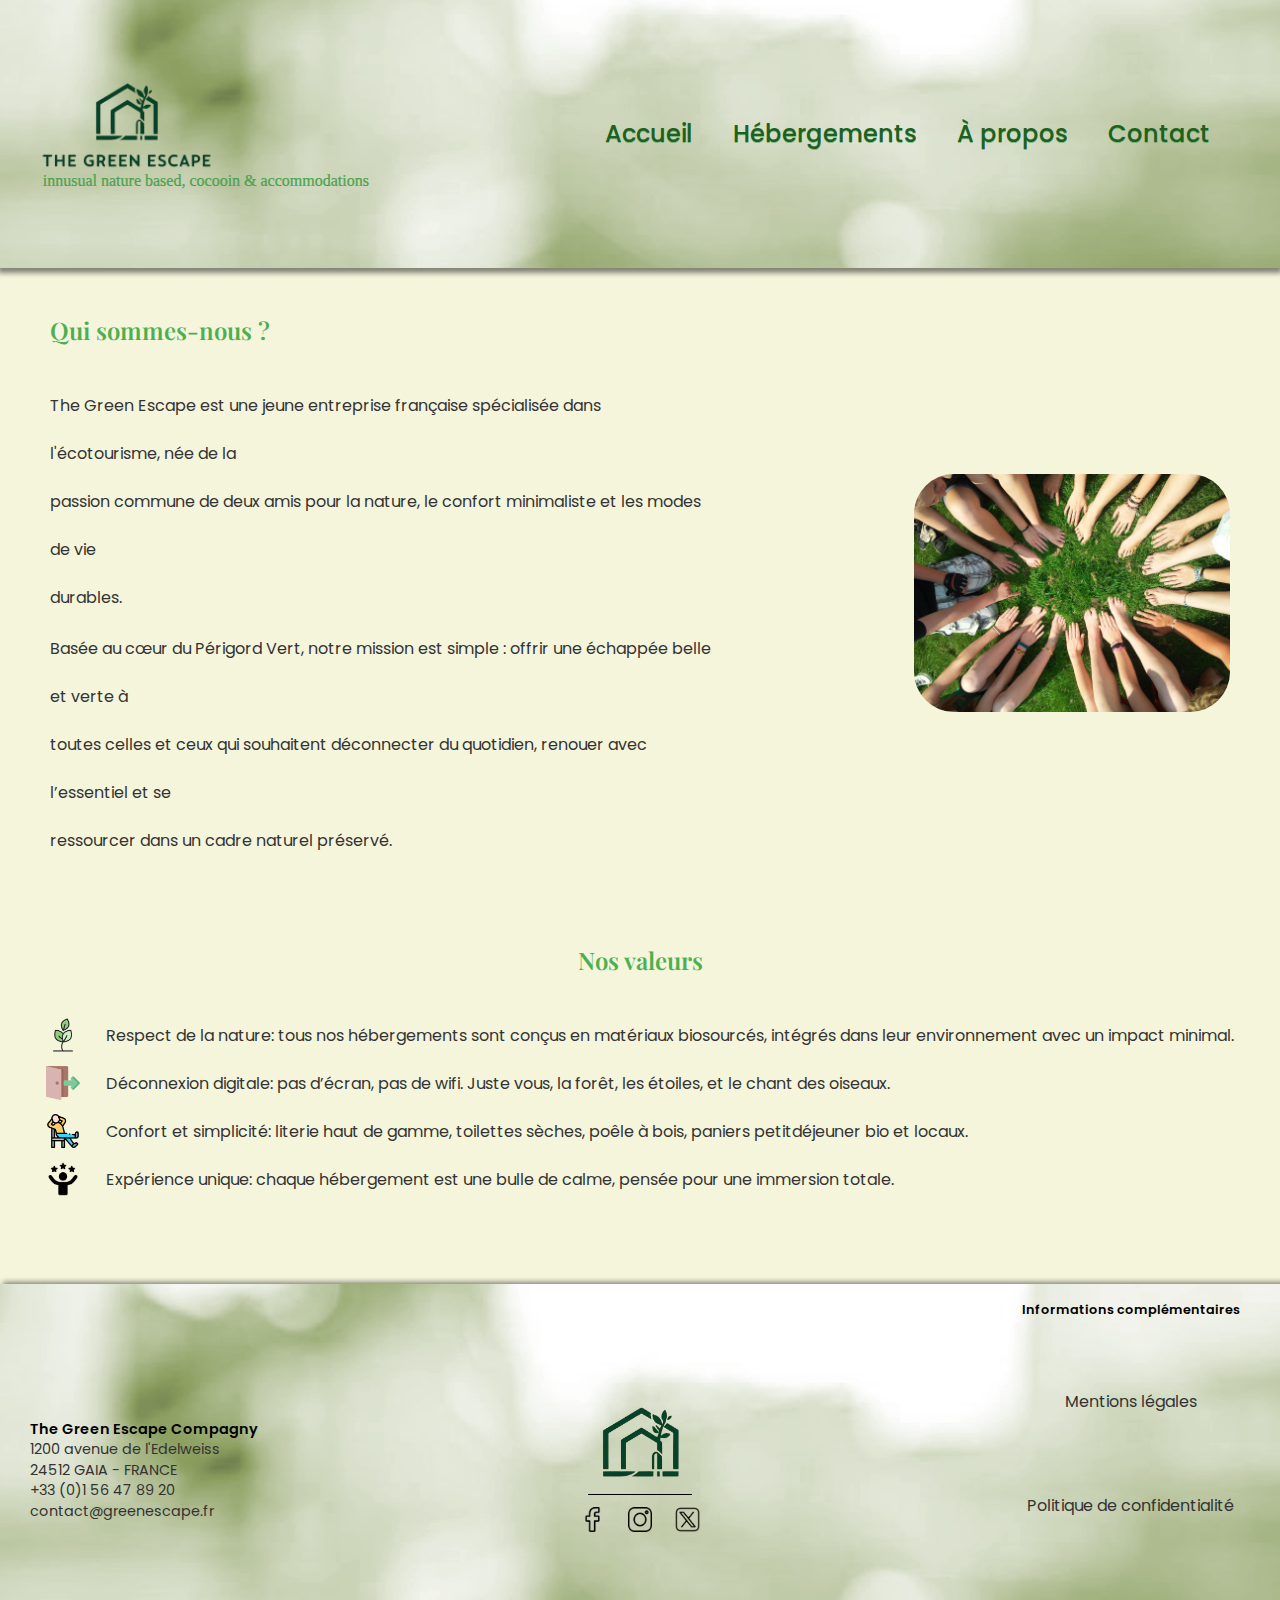
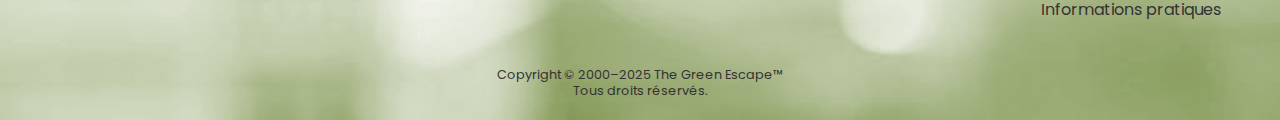
==== commit e4db07fa: "abou page filled in done" ====
--- a/pages/a-propos.html
+++ b/pages/a-propos.html
@@ -15,7 +15,7 @@
     <link rel="apple-touch-icon" sizes="144x144" href="./../assets/images/favi/apple-icon-144x144.png">
     <link rel="apple-touch-icon" sizes="152x152" href="./../assets/images/favi/apple-icon-152x152.png">
     <link rel="apple-touch-icon" sizes="180x180" href="./../assets/images/favi/apple-icon-180x180.png">
-    <link rel="icon" type="image/png" sizes="192x192"  href="./../assets/images/favi/android-icon-192x192.png">
+    <link rel="icon" type="image/png" sizes="192x192" href="./../assets/images/favi/android-icon-192x192.png">
     <link rel="icon" type="image/png" sizes="32x32" href="./../assets/images/favi/favicon-32x32.png">
     <link rel="icon" type="image/png" sizes="96x96" href="./../assets/images/favi/favicon-96x96.png">
     <link rel="icon" type="image/png" sizes="16x16" href="./../assets/images/favi/favicon-16x16.png">
@@ -32,7 +32,7 @@
     <link rel="stylesheet" href="./../assets/css/reset.css">
     <link rel="stylesheet" href="./../assets/css/base.css">
     <link rel="stylesheet" href="./../assets/css/layout.css">
-    <link rel="stylesheet" href="./../assets/css/home.css">   
+    <link rel="stylesheet" href="./../assets/css/home.css">
     <link rel="stylesheet" href="./../assets/css/contact.css">
     <link rel="stylesheet" href="./../assets/css/herbegements.css">
     <link rel="stylesheet" href="./../assets/css/a-propos.css">
@@ -51,11 +51,12 @@
         rel="stylesheet">
 
 </head>
+
 <body>
     <header>
         <div class="logo-slogan">
-            <a href="index.html">
-                <img class="logo-header" src="./assets/images/logo_header.png"
+            <a href="./../index.html">
+                <img class="logo-header" src="./../assets/images/logo_header.png"
                     alt="logo de l'entreprise the green escape" id="logo">
             </a>
             <h1 class="titre-header-logo">
@@ -65,17 +66,17 @@
         <nav class="nav-main">
             <ul>
                 <li>
-                    <a href="./index.html">Accueil</a>
+                    <a href="./../index.html">Accueil</a>
                 </li>
                 <li>
-                    <a href="pages/hebergements.html">Hébergements</a>
+                    <a href="./hebergements.html">Hébergements</a>
                 </li>
                 <li>
-                    <a href="pages/a-propos.html">À propos</a>
+                    <a href="./a-propos.html">À propos</a>
 
                 </li>
                 <li>
-                    <a href="pages/contact.html">Contact</a>
+                    <a href="./contact.html">Contact</a>
                 </li>
             </ul>
         </nav>
@@ -83,40 +84,39 @@
             <a href="#" id="burgerMenu">&#9776</a>
         </div>
     </header>
-    
+
     <main>
         <section class="about">
-        <div class="who-we-are">
-            <h2>Qui sommes-nous ?</h2>
-            <p>The Green Escape est une jeune entreprise française spécialisée dans l'écotourisme, née de la
-                passion commune de deux amis pour la nature, le confort minimaliste et les modes de vie durables.</p>
-            <p>Basée au cœur du Périgord Vert, notre mission est simple : offrir une échappée belle et verte à
-                toutes celles et ceux qui souhaitent déconnecter du quotidien, renouer avec l’essentiel et se
-                ressourcer dans un cadre naturel préservé.</p>
+
+            <div class="flex-valeurs">
+                <div class="who-we-are">
+                    <h2>Qui sommes-nous ?</h2>
+                    <p>The Green Escape est une jeune entreprise française spécialisée dans l'écotourisme, née de la
+                        passion commune de deux amis pour la nature, le confort minimaliste et les modes de vie
+                        durables.
+                    </p>
+                    <p>Basée au cœur du Périgord Vert, notre mission est simple : offrir une échappée belle et verte à
+                        toutes celles et ceux qui souhaitent déconnecter du quotidien, renouer avec l’essentiel et se
+                        ressourcer dans un cadre naturel préservé.</p>
+                </div>
+                    <img class="team" src="./../assets/images/about/team-386673_1280.jpg"
+                        alt="photo d'équipe sur l'herbe avec les mains joines au cenre">
             </div>
-       <div class="flex-valeurs">     
-        <div class="valeurs">
-            <h2>Nos valeurs</h2>
-            <ul>
-                <li><span>Respect de la nature:</span> tous nos hébergements sont conçus en matériaux biosourcés, intégrés
-                    dans leur environnement avec un impact minimal.</li>
-                <li><span></span>Déconnexion digitale:</span> pas d’écran, pas de wifi. Juste vous, la forêt, les étoiles, et le chant des
-                    oiseaux.</li>
-                <li><span></span>Confort et simplicité:</span> literie haut de gamme, toilettes sèches, poêle à bois, paniers petitdéjeuner bio et locaux.</li>
-                <li><span></span>Expérience unique:</span> chaque hébergement est une bulle de calme, pensée pour une
-                    immersion totale.</li>
-            </ul>
-        </div>
 
-        <div class="team">
-            <img src="./../assets/images/about/team-386673_1280.jpg"
-            alt="photo d'équipe sur l'herbe avec les mains joines au cenre">
-        </div>
-    </div>
-    </section>
+            <div class="valeurs">
+                <h2>Nos valeurs</h2>
+                <ul>
+                    <li class="nature"><span>Respect de la nature:</span> tous nos hébergements sont conçus en matériaux biosourcés, intégrés dans leur environnement avec un impact minimal.</li>
+                    <li class="deconnexion"><span></span>Déconnexion digitale:</span> pas d’écran, pas de wifi. Juste vous, la forêt, les étoiles, et le chant des oiseaux.</li>
+                    <li class="confort"><span></span>Confort et simplicité:</span> literie haut de gamme, toilettes sèches, poêle à bois, paniers petitdéjeuner bio et locaux.</li>
+                    <li class="unique"><span></span>Expérience unique:</span> chaque hébergement est une bulle de calme, pensée pour une immersion totale.</li>
+                </ul>
+            </div>
+
+        </section>
 
     </main>
-    
+
     <footer>
         <div class="compagny-contact">
             <h3>The Green Escape Compagny</h3>
@@ -128,23 +128,23 @@
 
         <div class="social-media">
             <div class="logo-compagny-social">
-                <a href="index.html">
-                    <img src="./assets/images/green_escape_alphachannel.png" alt="logo de l'entreprise the green escape"
-                        id="logo-compagny-social">
+                <a href="./../index.html">
+                    <img src="./../assets/images/green_escape_alphachannel.png"
+                        alt="logo de l'entreprise the green escape" id="logo-compagny-social">
                 </a>
             </div>
             <div class="plateformes">
 
                 <a href="#" target="_blank">
-                    <img src="./assets/images/social/facebook.png" alt="logo facebook" id="logo facebook">
+                    <img src="./../assets/images/social/facebook.png" alt="logo facebook" id="logo facebook">
                 </a>
 
                 <a href="#" target="_blank">
-                    <img src="./assets/images/social/instagram.png" alt="logo instagram" id="logo instagram">
+                    <img src="./../assets/images/social/instagram.png" alt="logo instagram" id="logo instagram">
                 </a>
 
                 <a href="#" target="_blank">
-                    <img src="./assets/images/social/x.png" alt="logo x" id="logo x">
+                    <img src="./../assets/images/social/x.png" alt="logo x" id="logo x">
                 </a>
 
             </div>
@@ -173,4 +173,5 @@
         </div>
     </footer>
 </body>
+
 </html>--- a/assets/css/home.css
+++ b/assets/css/home.css
@@ -16,11 +16,13 @@
     -webkit-mask-image: linear-gradient(to right, rgba(0, 0, 0, 1) 70%, rgba(0, 0, 0, 0) 100%);
 }
 
+.reconnect{
+    position: absolute;
+    top: 80px;
+    left: 6%;
+}
+
 .hero-picture-title h2 {
-    position: absolute;
-    top: 10vh;
-    left: 4vw;
-    padding: 0 0 0 30px;
     color: var(--contrast);
     font-family: var(--title-font);
     font-size: 1.5rem;
@@ -29,9 +31,8 @@
 }
 
 h2 span {
-    position: relative;
-    top: 8vh;
-    left: 14vw;
+    position: absolute;
+    left: 110%;
     font-size: 3rem;
     font-style: italic;
 }
--- a/assets/css/herbegements.css
+++ b/assets/css/herbegements.css
@@ -0,0 +1,33 @@
+img {
+    max-width: 100%;
+  }
+
+  .home-cards-group{
+    max-width: 700px;
+    margin: 1em auto;
+    display: grid;
+    grid-template-columns: repeat(auto-fill, minmax(230px, 1fr));
+    grid-gap: 20px;
+  }
+
+  .sylva, .boheme, .natura, .levitee{
+    border: 1px solid #999;
+    border-radius: 3px;
+    display: grid;
+    grid-template-rows: max-content 200px 1fr;
+  }
+
+  .sylva, .boheme, .natura, .levitee img{
+    object-fit: cover;
+    width: 100%;
+    height: 100%;
+  }
+
+  .sylva, .boheme, .natura, .levitee h2{
+    margin: 0;
+    padding: 0.5rem;
+  }
+
+  .home-content{
+    padding: 0.5rem;
+  }--- a/assets/css/a-propos.css
+++ b/assets/css/a-propos.css
@@ -1,29 +1,78 @@
-.valeurs{
-    width: 50%;
-    color: var(--main_text_color);
-    font-family: var(--text---font);
-}
-
-.valeurs ul{
-    list-style: inside;
+.about{
+    position: relative;
 }
 
 .flex-valeurs{
     display: flex;
-    justify-content: space-around;
+    justify-content: space-evenly;
+    align-items: center;
+    padding: 50px 50px;
+    gap: 200px;
 }
 
-.who-we-are{
-    color: var(--main_text_color);
-    font-family: var(--text---font);
+.team{
+    width: 30%;
+    height: auto;
+    max-width: 100%;
+    display: flex;
+    overflow: hidden;
+    object-fit: cover;
+    border-radius: 40px;
+}
+.about h2 {
+    padding: 0 0 40px 0;
+    color: var(--color-title);
+    font-family: var(--title-font);
+    font-size: 1.5rem;
+    font-weight: 600;
+    text-shadow: 0 0 100px #ffffff57, 2px 2px 5px rgba(0,0,0,0);
 }
 
-.team img{
-    width: 60%;
-    max-width: 100%;
-    padding: 10 10 10 10px;
-    border: 1px solid rgba(0, 0, 0, 0.137);
-    border-radius: 5px;
-    box-shadow: inset 2px 2px 3px rgb(255 255 255 / 60%), inset -2px -2px 3px rgb(0 0 0 / 60%);
-    object-fit: cover;
-}+.who-we-are p, li {
+    color: var(--main_text_color);
+    font-family: var(--text-font);
+    font-size: 1rem;
+    line-height: 3;
+    white-space: pre-line;
+}
+
+.valeurs{
+    display: flex;
+    flex-direction: column;
+    align-items: center;
+    list-style: none;
+    padding: 30px 0 80px 0;
+}
+
+.valeurs li {
+    position: relative;
+    padding-left: 60px;
+  }
+
+.valeurs li::before {
+    content: '';
+    position: absolute;
+    top: 6px;
+    left: 0;
+    width: 34px;
+    height: 34px;
+    background-size: cover;
+    background-repeat: no-repeat;
+  }
+
+.valeurs li.nature::before {
+    background-image: url('./../images/about/nature_icone.png');
+  }
+
+.valeurs li.deconnexion::before {
+    background-image: url('./../images/about/deconnect_icone.png');
+  }
+
+.valeurs li.confort::before {
+    background-image: url('./../images/about/confort.png');
+  }
+
+.valeurs li.unique::before {
+    background-image: url('./../images/about/xp_unique.png');
+  }
+
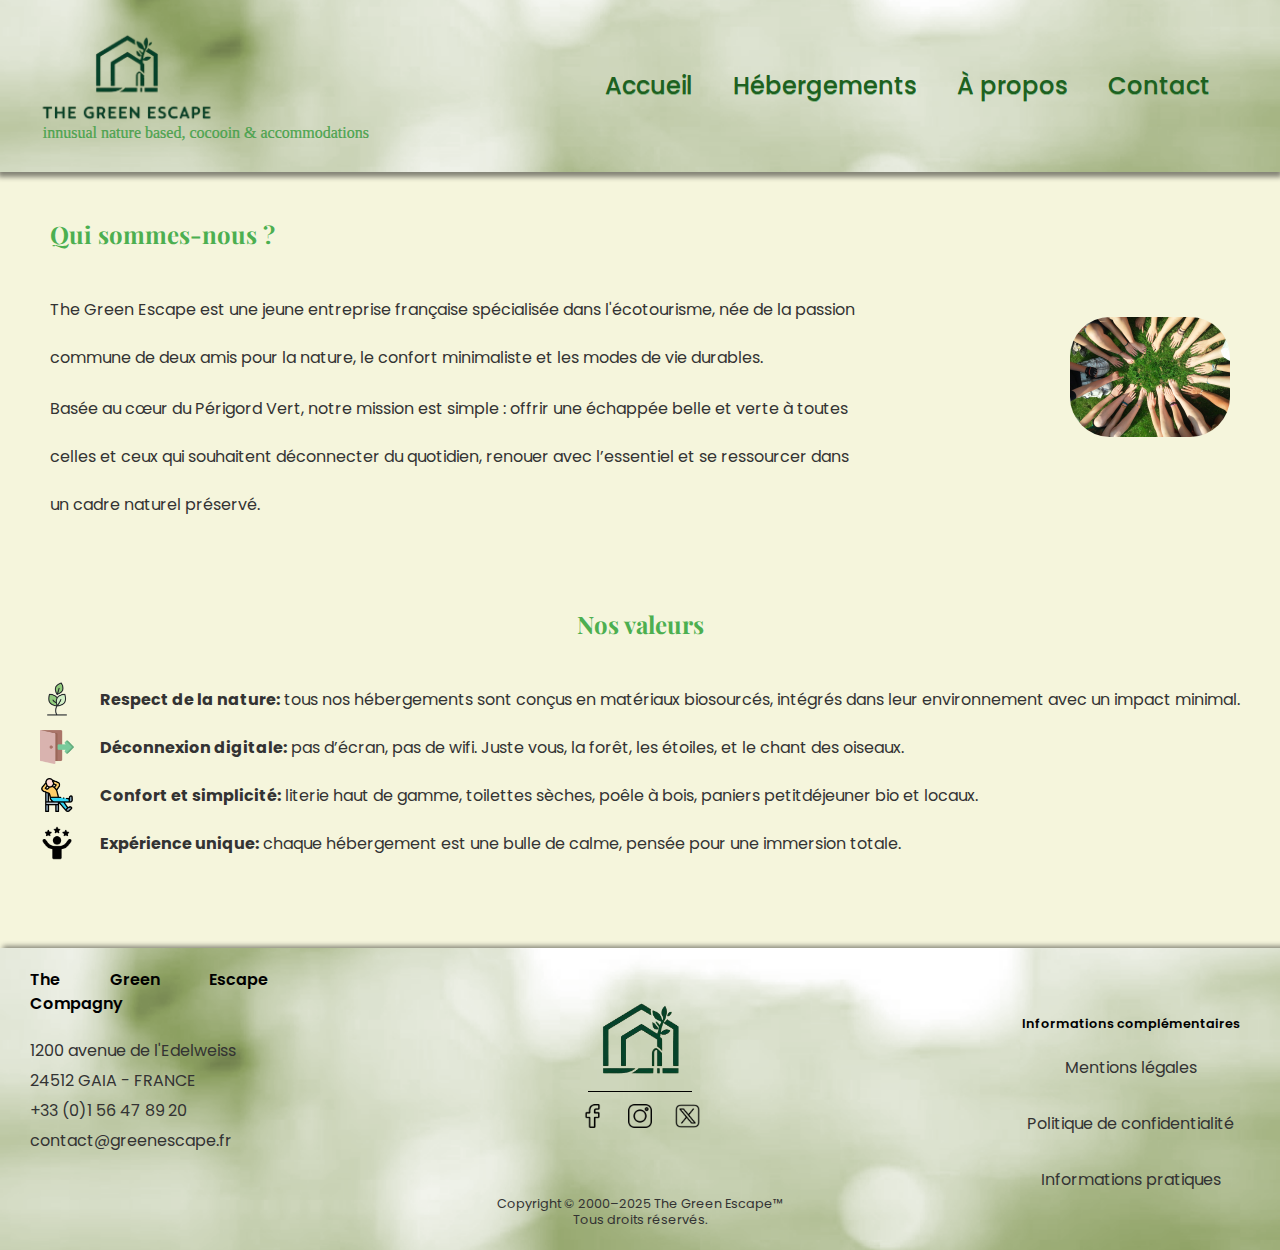
==== commit cf0ceced: "MAJ all pages filled in" ====
--- a/pages/a-propos.html
+++ b/pages/a-propos.html
@@ -91,11 +91,11 @@
             <div class="flex-valeurs">
                 <div class="who-we-are">
                     <h2>Qui sommes-nous ?</h2>
-                    <p>The Green Escape est une jeune entreprise française spécialisée dans l'écotourisme, née de la
+                    <p class="who-we-are-p">The Green Escape est une jeune entreprise française spécialisée dans l'écotourisme, née de la
                         passion commune de deux amis pour la nature, le confort minimaliste et les modes de vie
                         durables.
                     </p>
-                    <p>Basée au cœur du Périgord Vert, notre mission est simple : offrir une échappée belle et verte à
+                    <p class="who-we-are-p">Basée au cœur du Périgord Vert, notre mission est simple : offrir une échappée belle et verte à
                         toutes celles et ceux qui souhaitent déconnecter du quotidien, renouer avec l’essentiel et se
                         ressourcer dans un cadre naturel préservé.</p>
                 </div>
@@ -107,9 +107,9 @@
                 <h2>Nos valeurs</h2>
                 <ul>
                     <li class="nature"><span>Respect de la nature:</span> tous nos hébergements sont conçus en matériaux biosourcés, intégrés dans leur environnement avec un impact minimal.</li>
-                    <li class="deconnexion"><span></span>Déconnexion digitale:</span> pas d’écran, pas de wifi. Juste vous, la forêt, les étoiles, et le chant des oiseaux.</li>
-                    <li class="confort"><span></span>Confort et simplicité:</span> literie haut de gamme, toilettes sèches, poêle à bois, paniers petitdéjeuner bio et locaux.</li>
-                    <li class="unique"><span></span>Expérience unique:</span> chaque hébergement est une bulle de calme, pensée pour une immersion totale.</li>
+                    <li class="deconnexion"><span>Déconnexion digitale:</span> pas d’écran, pas de wifi. Juste vous, la forêt, les étoiles, et le chant des oiseaux.</li>
+                    <li class="confort"><span>Confort et simplicité:</span> literie haut de gamme, toilettes sèches, poêle à bois, paniers petitdéjeuner bio et locaux.</li>
+                    <li class="unique"><span>Expérience unique:</span> chaque hébergement est une bulle de calme, pensée pour une immersion totale.</li>
                 </ul>
             </div>
 
--- a/assets/css/layout.css
+++ b/assets/css/layout.css
@@ -144,7 +144,7 @@
 
 .adding-informations{
     width: 20%;
-    height: auto;
+    height: 100px;
     padding: 0 10px 0 0;
     text-align: center;
     font-size: 0.9rem;
--- a/assets/css/home.css
+++ b/assets/css/home.css
@@ -30,14 +30,14 @@
     text-shadow: 0px 0px 10px var(--contrast);
 }
 
-h2 span {
+.nature-span{
     position: absolute;
     left: 110%;
     font-size: 3rem;
     font-style: italic;
 }
 
-p span {
+.green-span {
     display: inline-block;
     font-size: 1.2rem;
     font-style: italic;
--- a/assets/css/contact.css
+++ b/assets/css/contact.css
@@ -1,38 +1,60 @@
-.formulaire {
-    width: 30%;
-    margin: 0 auto;
-    border: 1px solid #00000036;
-    border-radius: 15px; 
-    box-shadow: 5px 5px 15px 5px rgba(0,0,0,0.8);
+.contact-us{
     font-family: var(--text-font);
     color: var(--main_text_color);
 }
 
-.div-container {
+.formulaire {
+    max-width: 100%;
+    border: 1px solid #00000036;
+    border-radius: 15px; 
+    box-shadow: 5px 5px 15px 5px rgba(0,0,0,0.8);
     display: flex;
-    margin-bottom: 15px;
+    justify-content: center;
+    align-items: center;
+    flex-wrap: wrap;
 }
 
-.container-message {
-    margin-bottom: 15px;
+.formulaire input {
+    flex: 1;
+    max-width: 300px;
+    min-width: 150px;
+    box-sizing: border-box;
 }
 
-.maps{
+.submit-button {
+    display: inline-flex;
+    justify-content: center;
+    align-items: center;
+    width: 200px;
+    margin-top: 20px;
+    padding: 10px 20px;
+    border: 0;
+    border-radius: 10px;
+    background-color: var(--color-button);
+    box-shadow: inset 2px 2px 3px rgb(255 255 255 / 60%), inset -2px -2px 3px rgb(0 0 0 / 60%);
+    color: var(--contrast);
     font-family: var(--text-font);
-    color: var(--main_text_color);
+    font-size: 0.8rem;
+    text-align: center;
+    text-decoration: none;
+    text-shadow: 1px 1px 1px #000;
 }
 
 iframe {
+    width: 500px;
+    height: 400px;
     position: static;  /* Assure que l'iframe reste dans le flux normal du document */
     pointer-events: none; /*empêche de se déplacer dans la carte*/
+    border-radius: 40px;
+    box-shadow: 5px 5px 15px 5px rgba(0,0,0,0.8);
 }
 
 .compagny-contact{
     width: 20%;
-    height: auto;
-    padding: 0 0 0 10px;
+    height: 200px;
     font-family: var(--text-font);
-    text-align: justify;
+    font-size: 1rem;
+    line-height: 1.5;
 }
 
 .compagny-contact h3,p{
@@ -41,8 +63,51 @@
 
 .compagny-contact h3{
     font-weight: 550;
+    padding-bottom: 20px;
 }
 
 .compagny-contact p{
     padding-top: 3px;
+}
+
+.form-flex{
+    display: flex;
+    justify-content: space-evenly;
+    align-items: center;
+    padding: 50px 50px;
+    gap: 200px;
+}
+
+.where-flex{
+    max-width: 100%;
+    display: flex;
+    flex-direction: row-reverse;
+    justify-content: space-evenly;
+    align-items: center;
+    padding: 50px 50px;
+}
+
+.domaine-forest{
+    display: flex;
+    text-align: center;
+    line-height: 1.5;
+}
+
+.isole{
+    font-weight: bolder;
+}
+
+.div-container{
+    padding: 20px 20px 10px 20px;
+    display: flex;
+    flex-direction: column;    
+}
+
+.div-container label{
+    padding: 0px 0 5px 0px; 
+}
+
+.container-message {
+    margin-bottom: 15px;
+    padding: 20px 20px 10px 20px;
 }--- a/assets/css/herbegements.css
+++ b/assets/css/herbegements.css
@@ -1,33 +1,138 @@
+main{
+  display: flex;
+  flex-direction: column;
+  justify-content: center;
+}
+
+.home-intro{
+  text-align: center;
+}
+
+.home-intro h2{
+  padding: 60px 40px 0px 40px;
+  color: var(--color-title);
+  font-family: var(--title-font);
+  font-size: 1.5rem;
+  font-weight: 600;
+  font-weight: bolder;
+}
+
+.home-intro, .home-filter label{
+  padding: 0px 40px;
+  color: var(--main_text_color);
+  font-family: var(--text-font);
+  font-size: 1rem;
+  line-height: 3;
+}
+
 img {
-    max-width: 100%;
-  }
+  max-width: 100%;
+}
 
-  .home-cards-group{
-    max-width: 700px;
-    margin: 1em auto;
-    display: grid;
-    grid-template-columns: repeat(auto-fill, minmax(230px, 1fr));
-    grid-gap: 20px;
-  }
+.home-cards-group {
+  margin: 1em auto;
+  display: grid;
+  grid-template-columns: repeat(auto-fill, minmax(280px, 1fr));
+  grid-gap: 150px;
+}
 
-  .sylva, .boheme, .natura, .levitee{
-    border: 1px solid #999;
-    border-radius: 3px;
-    display: grid;
-    grid-template-rows: max-content 200px 1fr;
-  }
+.sylva,
+.boheme,
+.natura,
+.levitee {
+  border: 1px solid #00000036;
+  border-radius: 15px; 
+  box-shadow: 0px 0px 8px 0px rgba(0,0,0,0.8);
+  display: grid;
+  grid-template-rows: max-content 450px 1fr;
+}
 
-  .sylva, .boheme, .natura, .levitee img{
-    object-fit: cover;
-    width: 100%;
-    height: 100%;
-  }
+.sylva h2,
+.boheme h2,
+.natura h2,
+.levitee h2 {
+  margin: 0;
+  padding: 10px 10px 20px 20px;
+  color: var(--color-title);
+  font-family: var(--title-font);
+  font-size: 1.5rem;
+  font-weight: 600;
+  font-weight: bolder;
+}
 
-  .sylva, .boheme, .natura, .levitee h2{
-    margin: 0;
-    padding: 0.5rem;
-  }
+.btn-know-more {
+  display: inline-flex;
+  justify-content: center;
+  align-items: center;
+  width: 150px;
+  margin: 0px 20px 20px 20px;
+  padding: 10px 20px;
+  border: 0;
+  border-radius: 10px;
+  background-color: var(--color-button);
+  box-shadow: inset 2px 2px 3px rgb(255 255 255 / 60%), inset -2px -2px 3px rgb(0 0 0 / 60%);
+  color: var(--contrast);
+  font-family: var(--text-font);
+  font-size: 0.8rem;
+  text-align: center;
+  text-decoration: none;
+  text-shadow: 1px 1px 1px #000;
+}
 
-  .home-content{
-    padding: 0.5rem;
-  }+.home-content {
+  padding: 40px 20px 10px 20px;
+  color: var(--main_text_color);
+  font-family: var(--text-font);
+  font-size: 1rem;
+}
+
+.explanations{
+  display: flex;
+  justify-content: space-evenly;
+}
+
+.inclusives li{
+  padding-right:55px  ;
+}
+
+.activities,
+.inclusives {
+  display: flex;
+  flex-direction: column;
+  align-items: center;
+  list-style: none;
+  padding: 30px 0 80px 0;
+}
+
+.activities h2,
+.inclusives h2 {
+  padding: 0 0 40px 0;
+  color: var(--color-title);
+  font-family: var(--title-font);
+  font-size: 1.5rem;
+  font-weight: 600;
+  font-weight: bolder;
+}
+
+.activities li,
+.inclusives li {
+  position: relative;
+  padding-left: 60px;
+}
+
+.activities li::before,
+.inclusives li::before {
+  content: '';
+  position: absolute;
+  top: 6px;
+  left: 0;
+  width: 24px;
+  height: 24px;
+  background-size: cover;
+  background-repeat: no-repeat;
+}
+
+.activities li.checked-home::before,
+.inclusives li.checked-home::before {
+  background-image: url('./../images/hebergements/check-mark.png');
+}--- a/assets/css/a-propos.css
+++ b/assets/css/a-propos.css
@@ -25,7 +25,7 @@
     font-family: var(--title-font);
     font-size: 1.5rem;
     font-weight: 600;
-    text-shadow: 0 0 100px #ffffff57, 2px 2px 5px rgba(0,0,0,0);
+    font-weight: bolder;
 }
 
 .who-we-are p, li {
@@ -33,7 +33,6 @@
     font-family: var(--text-font);
     font-size: 1rem;
     line-height: 3;
-    white-space: pre-line;
 }
 
 .valeurs{
@@ -42,6 +41,10 @@
     align-items: center;
     list-style: none;
     padding: 30px 0 80px 0;
+}
+
+.valeurs span{
+    font-weight: bold;
 }
 
 .valeurs li {
